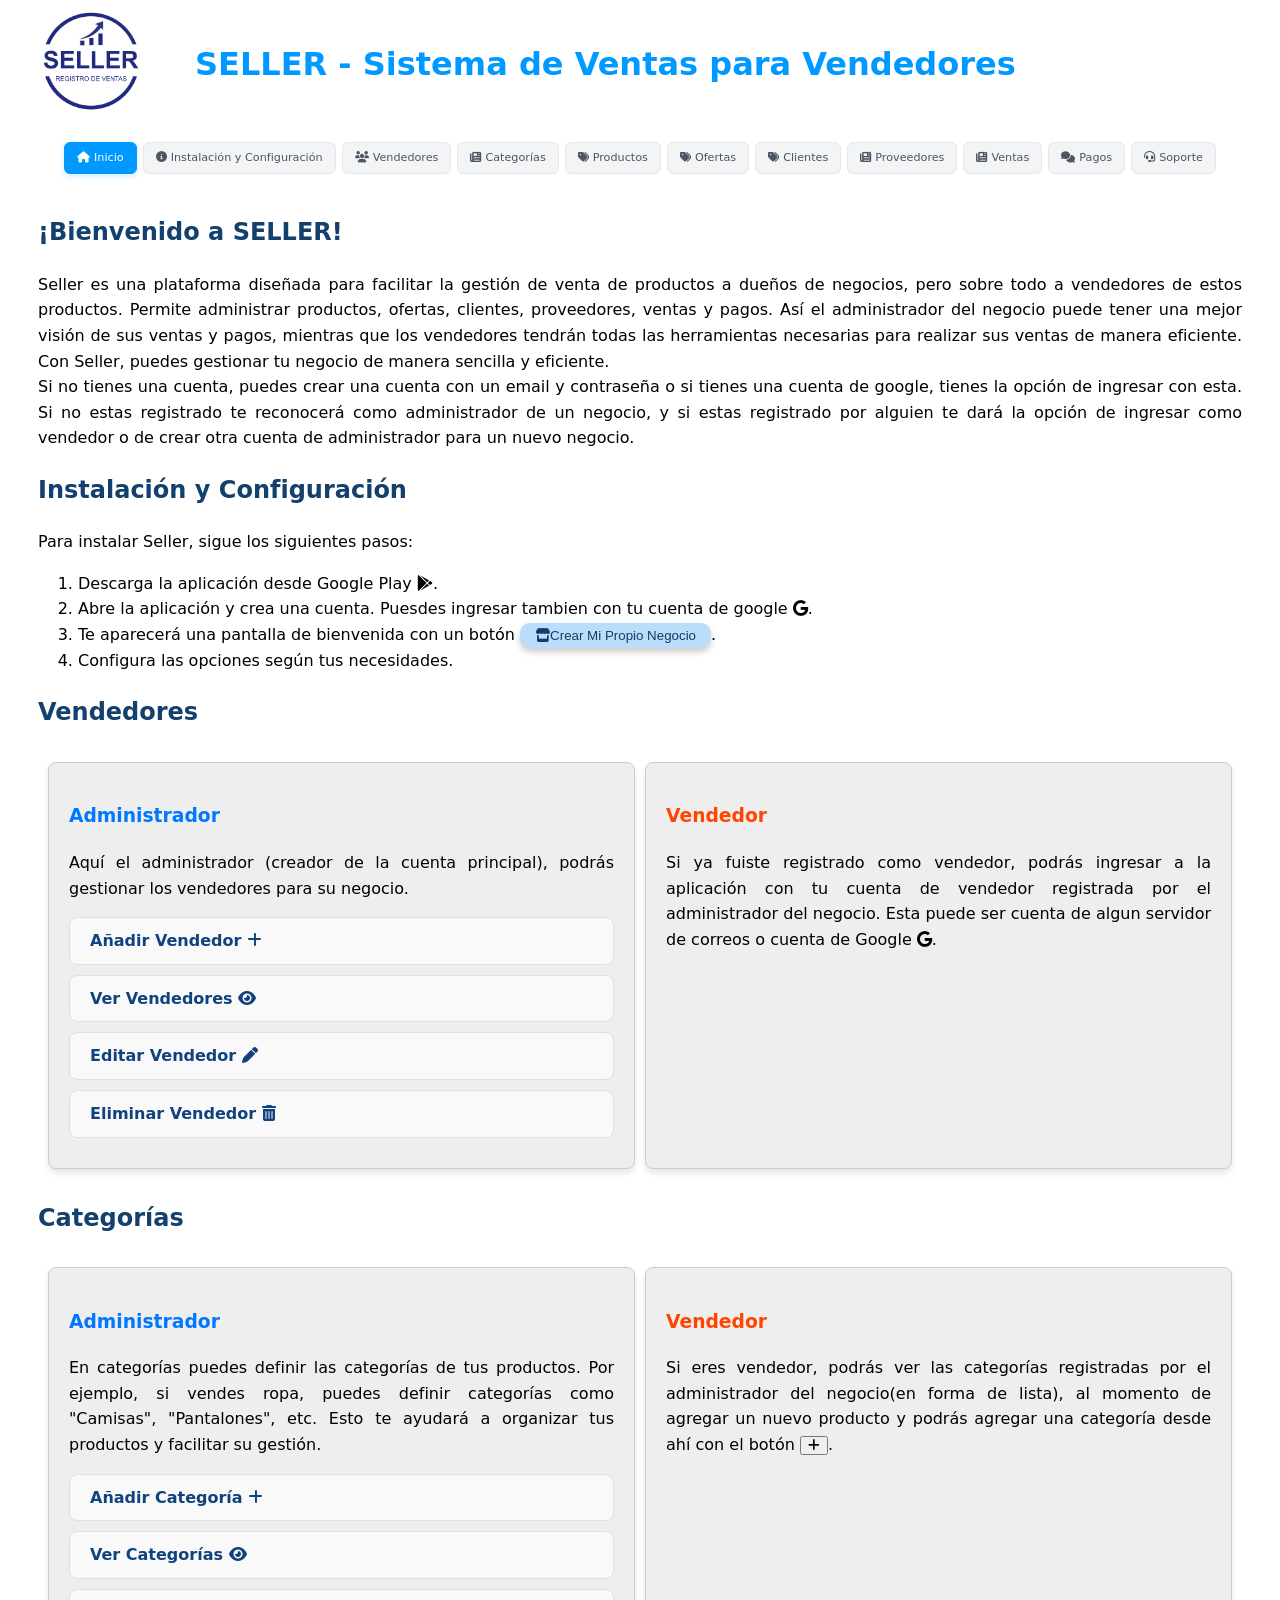
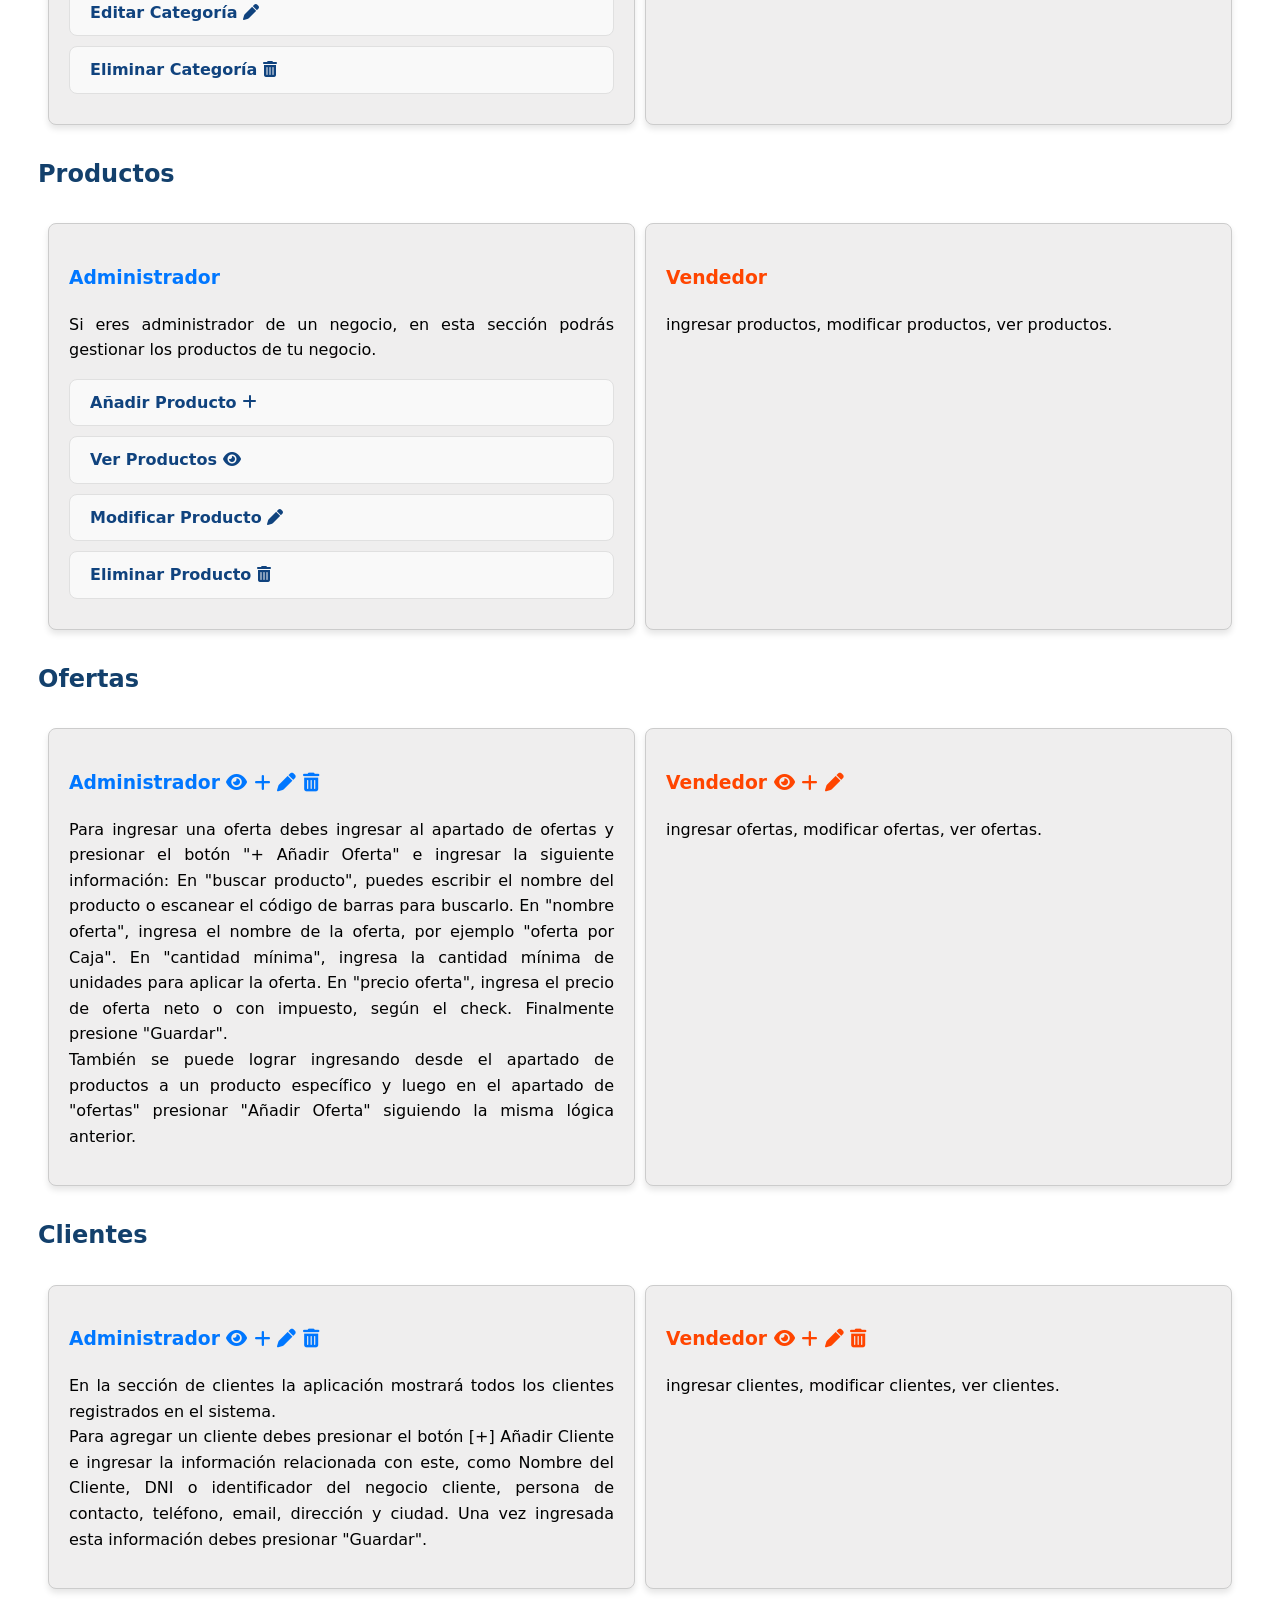
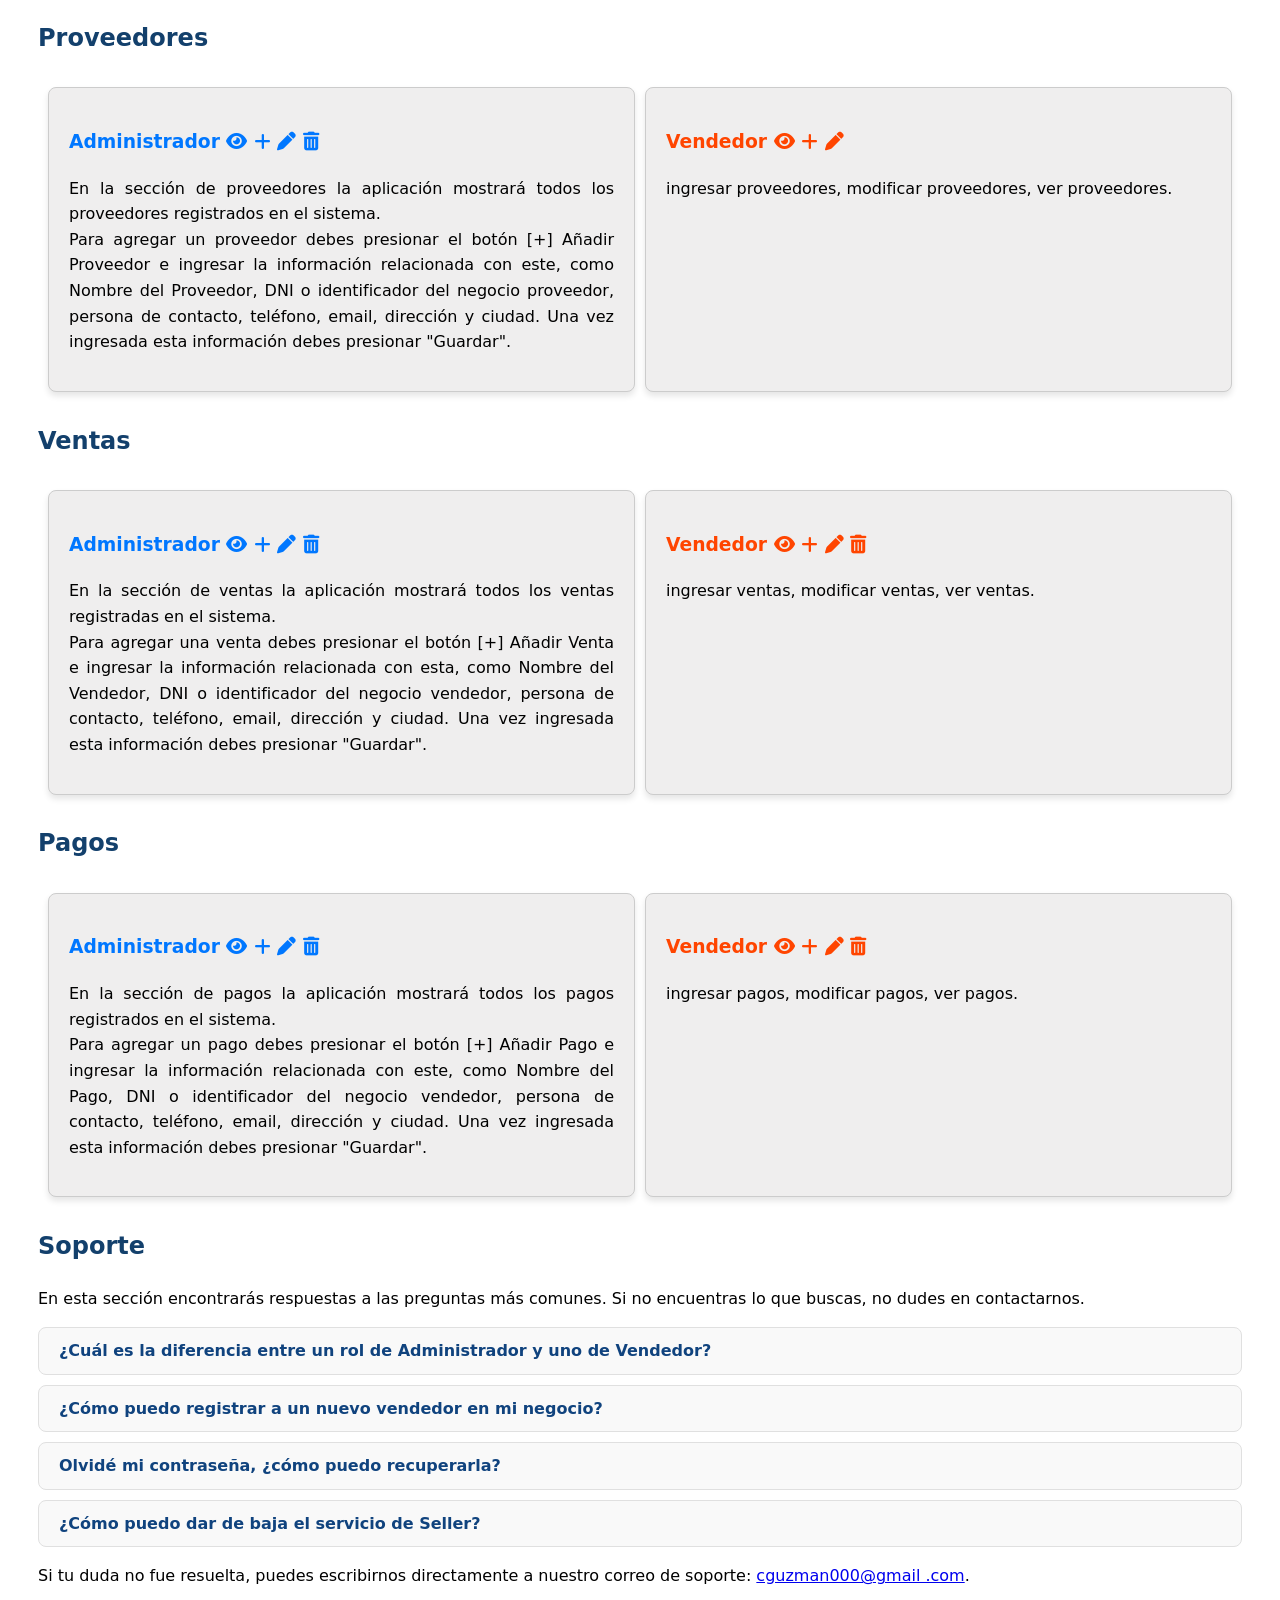
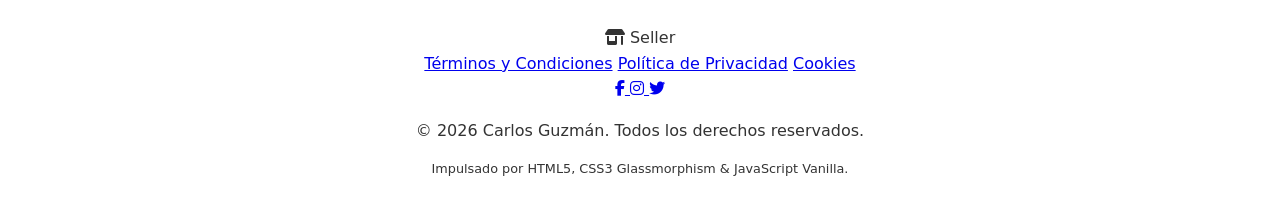
==== seller/index.html @ 3b1b2f52 "e creo un apartado web del proyecto seller" ====
<!DOCTYPE html>
<html lang="es en">

<head>
    <meta charset="UTF-8">
    <meta name="viewport" content="width=device-width, initial-scale=1.0">
    <title>Seller - Digitaliza tus Ventas y Simplifica tu Negocio</title>

</head>

<link rel="stylesheet" href="seller.css">
<link rel="stylesheet" href="https://cdnjs.cloudflare.com/ajax/libs/font-awesome/6.5.1/css/all.min.css">

<body>
    <header>
        <table>
            <tr>
                <td width="150"><img src="assets/icon.png" alt="Seller Logo" width="100" height="100"></td>
                <td>
                    <h1>SELLER - Sistema de Ventas para Vendedores</h1>
                </td>
            </tr>
        </table>
    </header>


    <nav>
        <ul class="nav-links">
            <li><a href="#Bienvenido" class="nav-link active"><i class="fa-solid fa-house"></i> Inicio</a></li>
            <li><a href="#InstalacionConfiguracion" class="nav-link"><i class="fa-solid fa-circle-info"></i>
                    Instalación y Configuración</a></li>
            <li><a href="#Vendedores" class="nav-link"><i class="fa-solid fa-users"></i> Vendedores</a></li>
            <li><a href="#Categorías" class="nav-link"><i class="fa-solid fa-newspaper"></i> Categorías</a></li>
            <li><a href="#Productos" class="nav-link"><i class="fa-solid fa-tags"></i> Productos</a></li>
            <li><a href="#Ofertas" class="nav-link"><i class="fa-solid fa-tags"></i> Ofertas</a></li>
            <li><a href="#Clientes" class="nav-link"><i class="fa-solid fa-tags"></i> Clientes</a></li>
            <li><a href="#Proveedores" class="nav-link"><i class="fa-solid fa-newspaper"></i> Proveedores</a>
            </li>
            <li><a href="#Ventas" class="nav-link"><i class="fa-solid fa-newspaper"></i> Ventas</a></li>
            <li><a href="#Pagos" class="nav-link"><i class="fa-solid fa-comments"></i> Pagos</a></li>
            <li><a href="#Soporte" class="nav-link"><i class="fa-solid fa-headset"></i> Soporte</a></li>
        </ul>
    </nav>

    <main>
        <section id="Bienvenido">
            <h2>¡Bienvenido a SELLER!</h2>
            <p>Seller es una plataforma diseñada para facilitar la gestión de venta de productos a dueños de negocios,
                pero sobre todo a vendedores de estos productos. Permite administrar
                productos, ofertas, clientes, proveedores, ventas y pagos. Así el administrador del negocio puede tener
                una mejor visión de sus ventas y pagos, mientras que los vendedores tendrán todas las herramientas
                necesarias para realizar sus ventas de manera eficiente. Con Seller, puedes gestionar tu negocio de
                manera sencilla y eficiente.
                <br>Si no tienes una cuenta, puedes crear una cuenta con un email y contraseña o si tienes una cuenta de
                google, tienes la opción de ingresar con esta. Si no estas registrado te reconocerá como administrador
                de un negocio, y si estas registrado por alguien te dará la opción de ingresar como vendedor o de crear
                otra cuenta de administrador para un nuevo negocio.
            </p>
        </section>

        <section id="InstalacionConfiguracion">
            <h2>Instalación y Configuración</h2>
            <p>Para instalar Seller, sigue los siguientes pasos:</p>
            <ol>
                <li>Descarga la aplicación desde Google Play <i class="fab fa-google-play"></i>.</li>
                <li>Abre la aplicación y crea una cuenta. Puesdes ingresar tambien con tu cuenta de google <i class="fab fa-google"></i>.</li>
                <li>Te aparecerá una pantalla de bienvenida con un botón <button class="btn-añadir"><i class="fa-solid fa-store"></i>Crear Mi Propio Negocio</button>.</li>
                <li>Configura las opciones según tus necesidades.</li>
            </ol>
        </section>

        <section id="Vendedores">
            <h2>Vendedores</h2>
            <div class="container">
                <div class="container-admin">
                    <h3 class="admin-title">Administrador</h3>
                    <p>Aquí el administrador (creador de la cuenta principal), podrás gestionar los vendedores para su
                        negocio.
                        <details class="faq-item">
                            <summary>Añadir Vendedor                        
                                <span><i class="fa-solid fa-plus"></i></span>
                            </summary>
                            <p>Para registrar un nuevo vendedor tienes que acceder al drawer lateral izquierdo en la sección de "Vendedores". Presiona el botón "+ Añadir Vendedor" y te aparecerá un formulario para ingresar los datos del nuevo vendedor, con Nombre(*), Email(*) y Teléfono. Presiona <span class="btn-guardar">Guardar</span> para guardar los cambios, de lo contrario, <span class="btn-cancelar">Cancelar</span> para cancelar la operación.</p>
                        </details>
                        <details class="faq-item">
                            <summary>Ver Vendedores                        
                                <span><i class="fa-solid fa-eye"></i></span>
                            </summary>
                            <p>Para ver la lista de vendedores, ingresa al drawer lateral, a la sección "Vendedores".</p>
                        </details>
                        <details class="faq-item">
                            <summary>Editar Vendedor                        
                                <span><i class="fa-solid fa-pen"></i></span>
                            </summary>
                            <p>Para editar un vendedor, ingresa al drawer lateral, a la sección "Vendedores" y haz clic en él. 
                                Aparecerá un formulario para actualizar sus datos, una vez cambiados, presiona <span class="btn-guardar">Guardar</span> para guardar los cambios o <span class="btn-cancelar">Cancelar</span> para cancelar la operación.</p>
                        </details>
                        <details class="faq-item">
                            <summary>Eliminar Vendedor                        
                                <span><i class="fa-solid fa-trash-can"></i></span>
                            </summary>
                            <p>Para eliminar un vendedor es mucho mas sencillo, Ingresa al drawer lateral, a la sección "Vendedores", y desliza hacia la izquierda el vendedor que deseas eliminar. Aparecerá una opción <button style="color: red; border:0px">Eliminar</button> para confirmar la acción y <button style="color:#235083; border:0px">Cancelar</button> para descartar la operación. 
                            <br><small>Si el vendedor tiene clientes asociados, estos pasarán a ser gestionados por el administrador.</small> </p>
                        </details>
                </div>
                <div class="container-vendedor">
                    <h3 class="vendedor-title">Vendedor</h3>
                    <p>Si ya fuiste registrado como vendedor, podrás ingresar a la aplicación con tu cuenta de vendedor registrada por el administrador del negocio. Esta puede ser cuenta de algun servidor de correos o cuenta de Google <span class="fab fa-google"></span>.</p>
                </div>
            </div>
        </section>

        <section id="Categorías">
            <h2>Categorías</h2>
            <div class="container">

                <div class="container-admin">
                    <h3 class="admin-title">Administrador</h3>

                    <p>En categorías puedes definir las categorías de tus productos. Por ejemplo, si vendes ropa, puedes
                        definir categorías como "Camisas", "Pantalones", etc. Esto te ayudará a organizar tus productos
                        y
                        facilitar su gestión.</p>
                    <details class="faq-item">
                        <summary>Añadir Categoría                        
                            <span><i class="fa-solid fa-plus"></i></span>
                        </summary>
                        <p>Para registrar una nueva categoría tienes que acceder al drawer lateral izquierdo en la sección de "Categorías". Presiona el botón <button class="btn-añadir">+ Añadir Categoría</button> y te aparecerá un formulario para ingresar los datos de la nueva categoría. Presiona <span class="btn-guardar">Guardar</span> para guardar los cambios, de lo contrario, <span class="btn-cancelar">Cancelar</span> para cancelar la operación.</p>
                        <small>También podrás crear una categoría desde la sección "Productos" al ingresar un nuevo producto en el apartado Categoría, botón <button class="fa-solid fa-plus"></button></small> </p>
                    </details>
                    <details class="faq-item">
                        <summary>Ver Categorías                        
                            <span><i class="fa-solid fa-eye"></i></span>
                        </summary>
                        <p>Para ver la lista de categorías, ingresa al drawer lateral, a la sección "Categorías".</p>
                    </details>
                    <details class="faq-item">
                        <summary>Editar Categoría                        
                            <span><i class="fa-solid fa-pen"></i></span>
                        </summary>
                        <p>Para editar una categoría, ingresa al drawer lateral, a la sección "Categorías" y haz clic en ella. Aparecerá un formulario para actualizar sus datos. Una vez cambiados, presiona <button class="btn-guardar">Guardar</button> para guardar los cambios o <button class="btn-cancelar">Cancelar</button> para cancelar la operación.</p>
                    </details>
                    <details class="faq-item">
                        <summary>Eliminar Categoría                        
                            <span><i class="fa-solid fa-trash-can"></i></span>
                        </summary>
                        <p>Para eliminar una categoría, ingresa al drawer lateral, a la sección "Categorías", y desliza hacia la izquierda la categoría que deseas eliminar. Aparecerá una opción <button style="color: red; border:0px">Eliminar</button> para confirmar la acción y <button style="color:#235083; border:0px">Cancelar</button> para descartar la operación. </p>
                        <small>Si la categoría tiene productos asociados, te aparecerá un error: Esta categoría esta asisganda a uno o más productos y no puede ser eliminada.</small> </p>
                    </details>
                </div>
                <div class="container-vendedor">
                    <h3 class="vendedor-title">Vendedor</h3>
                    <p>Si eres vendedor, podrás ver las categorías registradas por el administrador del negocio(en forma de lista), al momento de agregar un nuevo producto y podrás agregar una categoría desde ahí con el botón <button class="fa-solid fa-plus"></button>.</p>
            </div>
        </section>

        <section id="Productos">
            <h2>Productos</h2>
            <div class="container">
                <div class="container-admin">
                    <h3 class="admin-title">Administrador</h3>
                    <p>Si eres administrador de un negocio, en esta sección podrás gestionar los productos de tu
                        negocio.
                    </p>
                    <details class="faq-item">
                        <summary>Añadir Producto                        
                            <span><i class="fa-solid fa-plus"></i></span>
                        </summary>
                        <p>Para registrar un nuevo producto tienes que acceder al drawer lateral izquierdo en la sección de "Productos". Presiona el botón <button class="btn-añadir">+ Añadir Producto</button> y te aparecerá un formulario para ingresar los datos del nuevo producto. Presiona <span class="btn-guardar">Guardar</span> para guardar los cambios, de lo contrario, <span class="btn-cancelar">Cancelar</span> para cancelar la operación.</p>
                    </details>
                    <details class="faq-item">
                        <summary>Ver Productos                        
                            <span><i class="fa-solid fa-eye"></i></span>
                        </summary>
                        <p>Para ver la lista de productos, ingresa al drawer lateral, a la sección "Productos".</p>
                    </details>
                    <details class="faq-item">
                        <summary>Modificar Producto                        
                            <span><i class="fa-solid fa-pen"></i></span>
                        </summary>
                        <p>Para modificar un producto, ingresa al drawer lateral, a la sección "Productos", y haz clic en el producto que deseas actualizar. Aparecerá un formulario para modificar sus datos. Una vez cambiados, presiona <button class="btn-guardar">Guardar</button> para guardar los cambios o <button class="btn-cancelar">Cancelar</button> para cancelar la operación.</p>
                    </details>
                    <details class="faq-item">
                        <summary>Eliminar Producto                        
                            <span><i class="fa-solid fa-trash-can"></i></span>
                        </summary>
                        <p>Para eliminar un producto, ingresa al drawer lateral, a la sección "Productos", y desliza hacia la izquierda el producto que deseas eliminar. Aparecerá una opción <button style="color: red; border:0px">Eliminar</button> para confirmar la acción y <button style="color:#235083; border:0px">Cancelar</button> para descartar la operación.</p>
                    </details>
                </div>
                <div class="container-vendedor">
                    <h3 class="vendedor-title">Vendedor</h3>
                    <p>ingresar productos, modificar productos, ver productos.

                    </p>
                </div>
            </div>
        </section>

        <section id="Ofertas">
            <h2>Ofertas</h2>
            <div class="container">
                <div class="container-admin">
                    <h3 class="admin-title">Administrador
                        <span><i class="fa-solid fa-eye"></i></span>
                        <span><i class="fa-solid fa-plus"></i></span>
                        <span><i class="fa-solid fa-pen"></i></span>
                        <span><i class="fa-solid fa-trash-can"></i></span>
                    </h3>
                    <p>Para ingresar una oferta debes ingresar al apartado de ofertas y presionar el botón "+ Añadir
                        Oferta"
                        e ingresar la siguiente información:
                        En "buscar producto", puedes escribir el nombre del producto o escanear el código de barras para
                        buscarlo.
                        En "nombre oferta", ingresa el nombre de la oferta, por ejemplo "oferta por Caja".
                        En "cantidad mínima", ingresa la cantidad mínima de unidades para aplicar la oferta.
                        En "precio oferta", ingresa el precio de oferta neto o con impuesto, según el check.
                        Finalmente presione "Guardar".
                        <br>También se puede lograr ingresando desde el apartado de productos a un producto específico y
                        luego
                        en el apartado de "ofertas" presionar "Añadir Oferta" siguiendo la misma lógica anterior.
                    </p>
                </div>
                <div class="container-vendedor">
                    <h3 class="vendedor-title">Vendedor
                        <span><i class="fa-solid fa-eye"></i></span>
                        <span><i class="fa-solid fa-plus"></i></span>
                        <span><i class="fa-solid fa-pen"></i></span>
                    </h3>
                    <p>ingresar ofertas, modificar ofertas, ver ofertas.</p>
                </div>
            </div>
        </section>

        <section id="Clientes">
            <h2>Clientes</h2>
            <div class="container">
                <div class="container-admin">
                    <h3 class="admin-title">Administrador
                        <span><i class="fa-solid fa-eye"></i></span>
                        <span><i class="fa-solid fa-plus"></i></span>
                        <span><i class="fa-solid fa-pen"></i></span>
                        <span><i class="fa-solid fa-trash-can"></i></span>
                    </h3>
                    <p>En la sección de clientes la aplicación mostrará todos los clientes registrados en el sistema.
                        <br>Para agregar un cliente debes presionar el botón [+] Añadir Cliente e ingresar la
                        información
                        relacionada con este, como Nombre del Cliente, DNI o identificador del negocio cliente, persona
                        de
                        contacto, teléfono, email, dirección y ciudad. Una vez ingresada esta información debes
                        presionar
                        "Guardar".
                    </p>
                </div>
                <div class="container-vendedor">
                    <h3 class="vendedor-title">Vendedor
                        <span><i class="fa-solid fa-eye"></i></span>
                        <span><i class="fa-solid fa-plus"></i></span>
                        <span><i class="fa-solid fa-pen"></i></span>
                        <span><i class="fa-solid fa-trash-can"></i></span>
                    </h3>
                    <p>ingresar clientes, modificar clientes, ver clientes.</p>
                </div>
            </div>
        </section>

        <section id="Proveedores">
            <h2>Proveedores</h2>
            <div class="container">
                <div class="container-admin">
                    <h3 class="admin-title">Administrador
                        <span><i class="fa-solid fa-eye"></i></span>
                        <span><i class="fa-solid fa-plus"></i></span>
                        <span><i class="fa-solid fa-pen"></i></span>
                        <span><i class="fa-solid fa-trash-can"></i></span>
                    </h3>
                    <p>En la sección de proveedores la aplicación mostrará todos los proveedores registrados en el
                        sistema.
                        <br>Para agregar un proveedor debes presionar el botón [+] Añadir Proveedor e ingresar la
                        información
                        relacionada con este, como Nombre del Proveedor, DNI o identificador del negocio proveedor,
                        persona de
                        contacto, teléfono, email, dirección y ciudad. Una vez ingresada esta información debes
                        presionar
                        "Guardar".
                    </p>
                </div>
                <div class="container-vendedor">
                    <h3 class="vendedor-title">Vendedor
                        <span><i class="fa-solid fa-eye"></i></span>
                        <span><i class="fa-solid fa-plus"></i></span>
                        <span><i class="fa-solid fa-pen"></i></span>
                    </h3>
                    <p>ingresar proveedores, modificar proveedores, ver proveedores.</p>
                </div>
            </div>
        </section>

        <section id="Ventas">
            <h2>Ventas</h2>
            <div class="container">
                <div class="container-admin">
                    <h3 class="admin-title">Administrador
                        <span><i class="fa-solid fa-eye"></i></span>
                        <span><i class="fa-solid fa-plus"></i></span>
                        <span><i class="fa-solid fa-pen"></i></span>
                        <span><i class="fa-solid fa-trash-can"></i></span>
                    </h3>
                    <p>En la sección de ventas la aplicación mostrará todos los ventas registradas en el sistema.
                        <br>Para agregar una venta debes presionar el botón [+] Añadir Venta e ingresar la información
                        relacionada con esta, como Nombre del Vendedor, DNI o identificador del negocio vendedor,
                        persona de
                        contacto, teléfono, email, dirección y ciudad. Una vez ingresada esta información debes
                        presionar
                        "Guardar".
                    </p>
                </div>
                <div class="container-vendedor">
                    <h3 class="vendedor-title">Vendedor
                        <span><i class="fa-solid fa-eye"></i></span>
                        <span><i class="fa-solid fa-plus"></i></span>
                        <span><i class="fa-solid fa-pen"></i></span>
                        <span><i class="fa-solid fa-trash-can"></i></span>
                    </h3>
                    <p>ingresar ventas, modificar ventas, ver ventas.</p>
                </div>
            </div>
        </section>

        <section id="Pagos">
            <h2>Pagos</h2>
            <div class="container">
                <div class="container-admin">
                    <h3 class="admin-title">Administrador
                        <span><i class="fa-solid fa-eye"></i></span>
                        <span><i class="fa-solid fa-plus"></i></span>
                        <span><i class="fa-solid fa-pen"></i></span>
                        <span><i class="fa-solid fa-trash-can"></i></span>
                    </h3>
                    <p>En la sección de pagos la aplicación mostrará todos los pagos registrados en el sistema.
                        <br>Para agregar un pago debes presionar el botón [+] Añadir Pago e ingresar la información
                        relacionada con este, como Nombre del Pago, DNI o identificador del negocio vendedor,
                        persona de
                        contacto, teléfono, email, dirección y ciudad. Una vez ingresada esta información debes
                        presionar
                        "Guardar".
                    </p>
                </div>
                <div class="container-vendedor">
                    <h3 class="vendedor-title">Vendedor
                        <span><i class="fa-solid fa-eye"></i></span>
                        <span><i class="fa-solid fa-plus"></i></span>
                        <span><i class="fa-solid fa-pen"></i></span>
                        <span><i class="fa-solid fa-trash-can"></i></span>
                    </h3>
                    <p>ingresar pagos, modificar pagos, ver pagos.</p>
                </div>
            </div>
        </section>

        <section id="Soporte">
            <h2>Soporte</h2>
            <p>En esta sección encontrarás respuestas a las preguntas más comunes. Si no encuentras lo que buscas, no
                dudes en contactarnos.</p>

            <div class="faq-container">
                <details class="faq-item">
                    <summary>¿Cuál es la diferencia entre un rol de Administrador y uno de Vendedor?</summary>
                    <p>El <strong>Administrador</strong> tiene control total sobre el negocio: puede configurar la
                        información del negocio, gestionar vendedores, productos, categorías y ver todos los reportes.Además puede ver las ventas y pagos totales o por vendedor, y tiene la capacidad de añadir, editar o eliminar cualquier registro en el sistema.
                        El <strong>Vendedor</strong>, en cambio, tiene permisos más limitados, enfocados en registrar
                        ventas, gestionar clientes y consultar la información que el administrador le permite ver.</p>
                </details>

                <details class="faq-item">
                    <summary>¿Cómo puedo registrar a un nuevo vendedor en mi negocio?</summary>
                    <p>Como Administrador, ve a la sección <strong>"Vendedores"</strong> y presiona el botón de añadir
                        [+]. Deberás ingresar el nombre y el email del vendedor. Una vez guardado, el vendedor podrá
                        ingresar a la app con su email y será asignado automáticamente a tu negocio.</p>
                </details>

                <details class="faq-item">
                    <summary>Olvidé mi contraseña, ¿cómo puedo recuperarla?</summary>
                    <p>En la pantalla de inicio de sesión, encontrarás una opción de "¿Olvidaste tu contraseña?". Al
                        hacer clic, se te pedirá tu correo electrónico y recibirás instrucciones para restablecerla.</p>
                </details>
                <details class="faq-item">
                    <summary>¿Cómo puedo dar de baja el servicio de Seller?</summary>
                    <p>Para dar de baja el servicio de Seller, puedes contactarnos a través de nuestro correo de soporte: <a href="mailto:cguzman000@gmail.com">cguzman000@gmail .com</a>.</p>
                </details>
            </div>
            <p>Si tu duda no fue resuelta, puedes escribirnos directamente a nuestro correo de soporte: <a
                    href="mailto:cguzman000@gmail.com">cguzman000@gmail .com</a>.</p>
        </section>

    </main>

    <footer>
        <div>
            <div class="footer-logo">
                <i class="fa-solid fa-shop"></i>
                <span>Seller</span>
            </div>
            <div class="footer-links">
                <a href="#" class="footer-link">Términos y Condiciones</a>
                <a href="#" class="footer-link">Política de Privacidad</a>
                <a href="#" class="footer-link">Cookies</a>
            </div>
            <div class="footer-social">
                <a href="#" class="social-icon" aria-label="Facebook">
                    <i class="fab fa-facebook-f"></i>
                </a>
                <a href="#" class="social-icon" aria-label="Instagram">
                    <i class="fab fa-instagram"></i>
                </a>
                <a href="#" class="social-icon" aria-label="Twitter">
                    <i class="fab fa-twitter"></i>
                </a>
            </div>
        </div>
        <div class="footer-bottom">
            <p>© 2026 Carlos Guzmán. Todos los derechos reservados.</p>
            <p style="margin-top: 0.5rem; font-size: 0.8rem; color: var(--text-dim);">
                Impulsado por HTML5, CSS3 Glassmorphism & JavaScript Vanilla.
            </p>
        </div>
    </footer>

    <script>
        document.addEventListener('DOMContentLoaded', () => {
            const links = document.querySelectorAll('.nav-link');
            links.forEach(link => {
                link.addEventListener('click', function () {
                    links.forEach(l => l.classList.remove('active'));
                    this.classList.add('active');
                });
            });
        });
    </script>
</body>

</html>
---- seller/seller.css ----
html {
    scroll-behavior: smooth;
    scroll-padding-top: 80px;
    /* Compensación para que la barra sticky no tape los títulos */
    font-family: system-ui, -apple-system, BlinkMacSystemFont, 'Segoe UI', Roboto, Oxygen, Ubuntu, Cantarell, 'Open Sans', 'Helvetica Neue', sans-serif;
    background-color: var(--text-main);
    color: var(--text-main);
    overflow-x: hidden;
    margin: 0px 30px 0px 30px;
}

body {
    line-height: 1.6;
    min-height: 100vh;
    position: relative;
    background-image:
        radial-gradient(circle at 15% 15%, hsla(var(--hue), 100%, 50%, 0.08) 0%, transparent 40%),
        radial-gradient(circle at 85% 65%, rgba(75, 50, 98, 0.08) 0%, transparent 40%);
    background-attachment: fixed;
}

main {
    text-align: justify;
}

header {
    background-color: #ffffff;
}

footer {
    padding: 20px;
    text-align: center;
    background-color: #ffffff;
    color: #333;
}

h1 {
    color: #09f;

}

h2 {
    color: rgb(19, 64, 108);
}

h3 {
    color: orangered;
}

.btn-guardar {
    background-color: #fff; 
    color: #153b67; 
    padding: 4px 15px; 
    border-radius: 20px;
    box-shadow: 0 4px 6px rgba(0, 0, 0, 0.1);
    border: 0px solid #153b67;
}

.btn-cancelar{
    background-color: #fff; 
    color: #153b67; 
    padding: 4px 15px; 
    border-radius: 20px;
    border: 0px solid #153b67;
}

.btn-añadir{
    background-color: #b9ddfb; 
    color: #153b67;
    padding: 5px 15px; 
    border-radius: 10px; 
    box-shadow: 0 4px 6px rgba(0, 0, 0, 0.2);
    border: 0px solid white;

}

.container {
    display: flex;
    flex-direction: row;
    justify-content: flex-start;
    /* Alinea las tarjetas a la izquierda */
    align-items: stretch;
    padding: 10px;
    gap: 10px;
    /* Espacio uniforme entre tarjetas */
}

/* Regla compartida para ambas tarjetas */
.container-admin,
.container-vendedor {
    background-color: rgb(239, 238, 238);
    /* Ocupa exactamente la mitad del ancho del contenedor, descontando el gap */
    width: calc(50% - 5px);
    border-radius: 10px;
    padding: 20px;
    box-sizing: border-box;
    /* Esencial para que el padding no agrande la tarjeta */
    border: 1px solid #ccc;
    border-radius: 8px;
    box-shadow: 0 4px 6px rgba(0, 0, 0, 0.1);
    transition: transform 0.3s ease, box-shadow 0.3s ease;
    cursor: pointer;
}

.container-admin:hover,
.container-vendedor:hover {
    border-color: #0077ff;
    box-shadow: 0 8px 10px rgba(7, 43, 226, 0.2);


}

/* --- ADAPTACIÓN RESPONSIVE (Al achicar o minimizar la ventana) --- */
@media (max-width: 768px) {
    .container {
        flex-direction: column;
        /* Cambia la orientación a vertical */
    }
dedor tienes que
    .container-admin,
    .container-vendedor {
        width: 100%;
        /* Las tarjetas pasan a ocupar todo el ancho disponible */
    }
}

.vendedor-title {
    color: orangered;
}

.admin-title {
    color: #0077ff;
}



nav {
    position: sticky;
    top: 0;
    z-index: 1000;
    background-color: #ffffff;
    padding: 10px 15px;
}

.nav-links {
    list-style-type: none;
    margin: 0;
    padding: 10px 0;
    display: flex;
    flex-wrap: wrap;
    gap: 5px 6px;
    justify-content: center;
}

.nav-link {
    display: inline-flex;
    align-items: center;
    gap: 4px;
    padding: 6px 12px;
    text-decoration: none;
    color: #4b5563;
    background-color: #f3f4f6;
    border: 1px solid #e5e7eb;
    border-radius: 6px;
    font-size: 0.7rem;
    font-weight: 500;
    white-space: nowrap;
    transition: all 0.25s cubic-bezier(0.4, 0, 0.2, 1);
}

.nav-link:hover {
    background-color: #e0f2fe;
    color: #0284c7;
    border-color: #bae6fd;
    transform: translateY(-1px);
    box-shadow: 0 2px 4px -1px rgba(0, 0, 0, 0.05);
}

.nav-link.active {
    background-color: #0099ff;
    color: #ffffff;
    border-color: #0099ff;
    box-shadow: 0 2px 6px rgba(0, 153, 255, 0.2);
}

@media (max-width: 768px) {
    .nav-links {
        justify-content: center;
    }

    .nav-link {
        padding: 3px 4px;
        font-size: 0.65rem;
    }
}

.faq-item {
    background-color: #f9f9f9;
    border: 1px solid #e0e0e0;
    border-radius: 8px;
    margin-bottom: 10px;
    padding: 10px 20px;
}

.faq-item summary {
    font-weight: 600;
    color: #10437e;
    cursor: pointer;
    outline: none;
    list-style: none; /* Oculta el marcador por defecto */
}

.faq-item summary::-webkit-details-marker {
    display: none; /* Oculta el marcador en Chrome/Safari */
}

.faq-item p {
    padding-top: 10px;
}
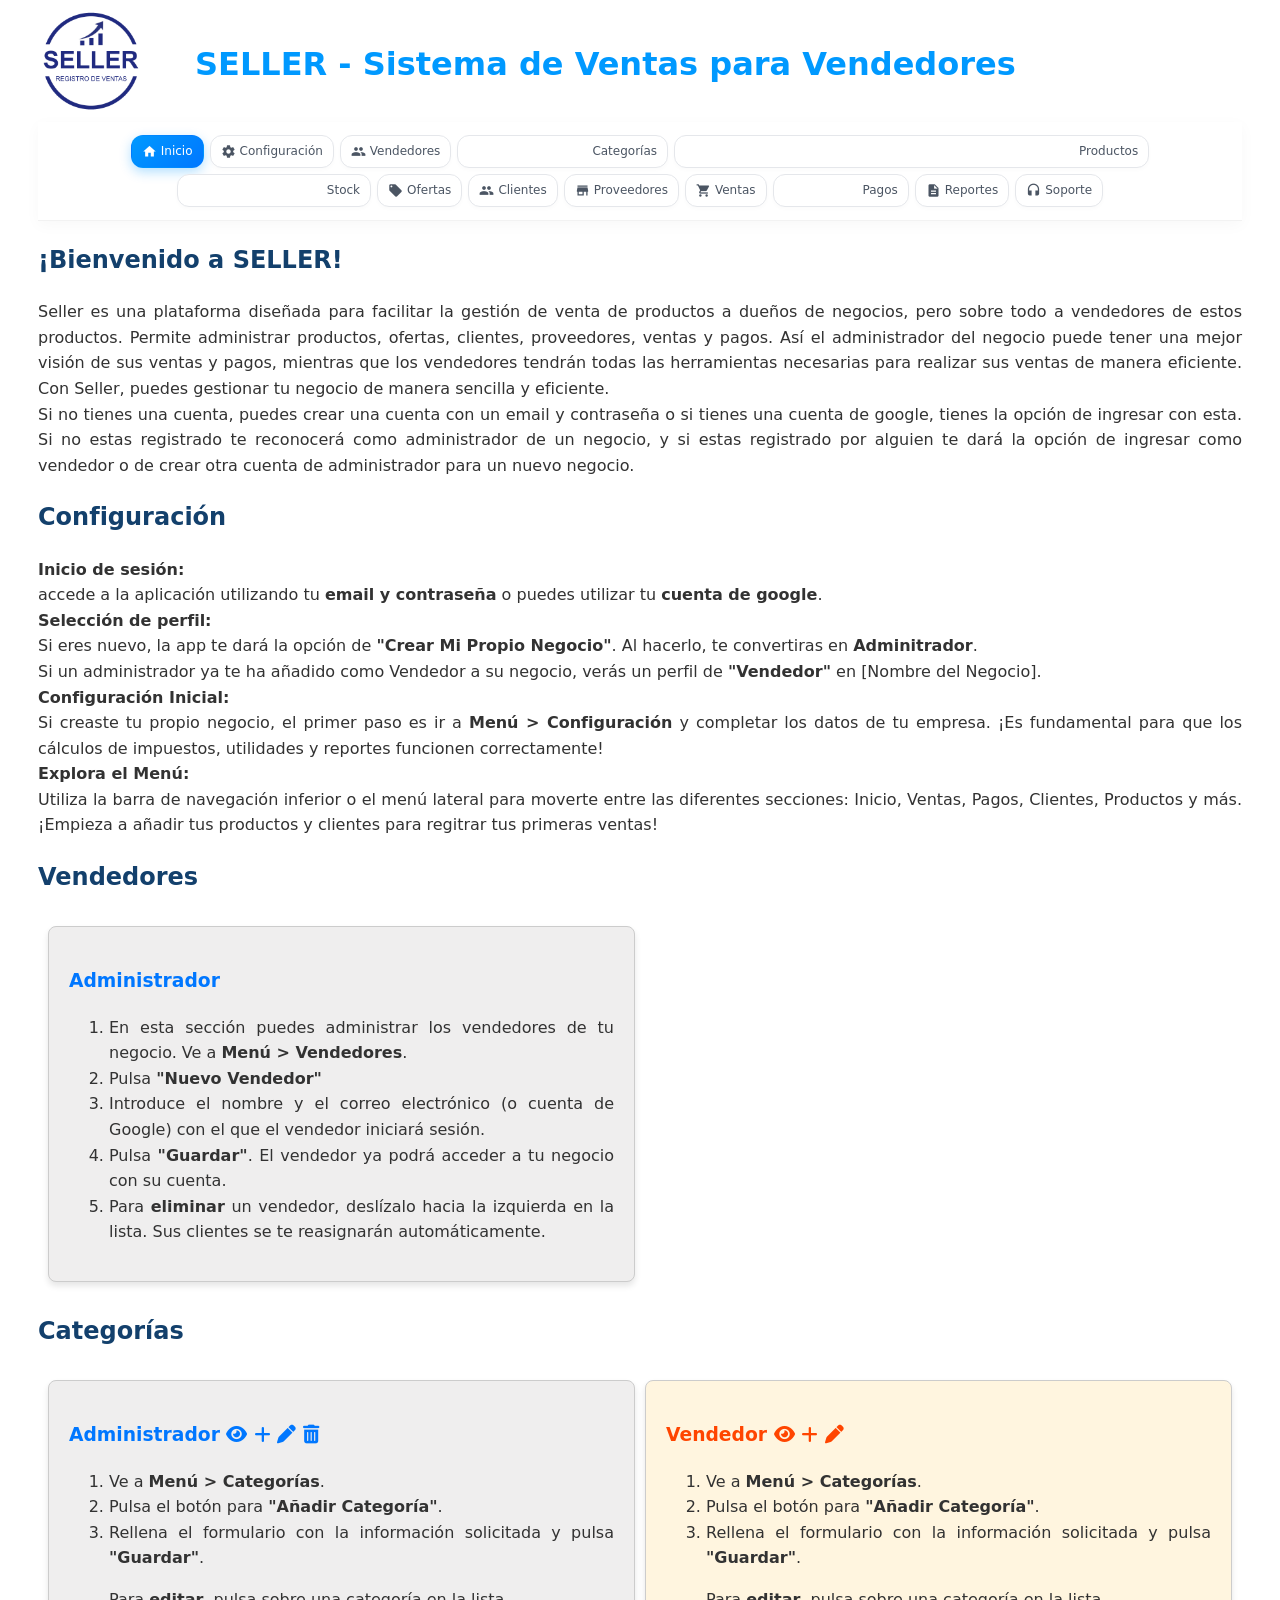
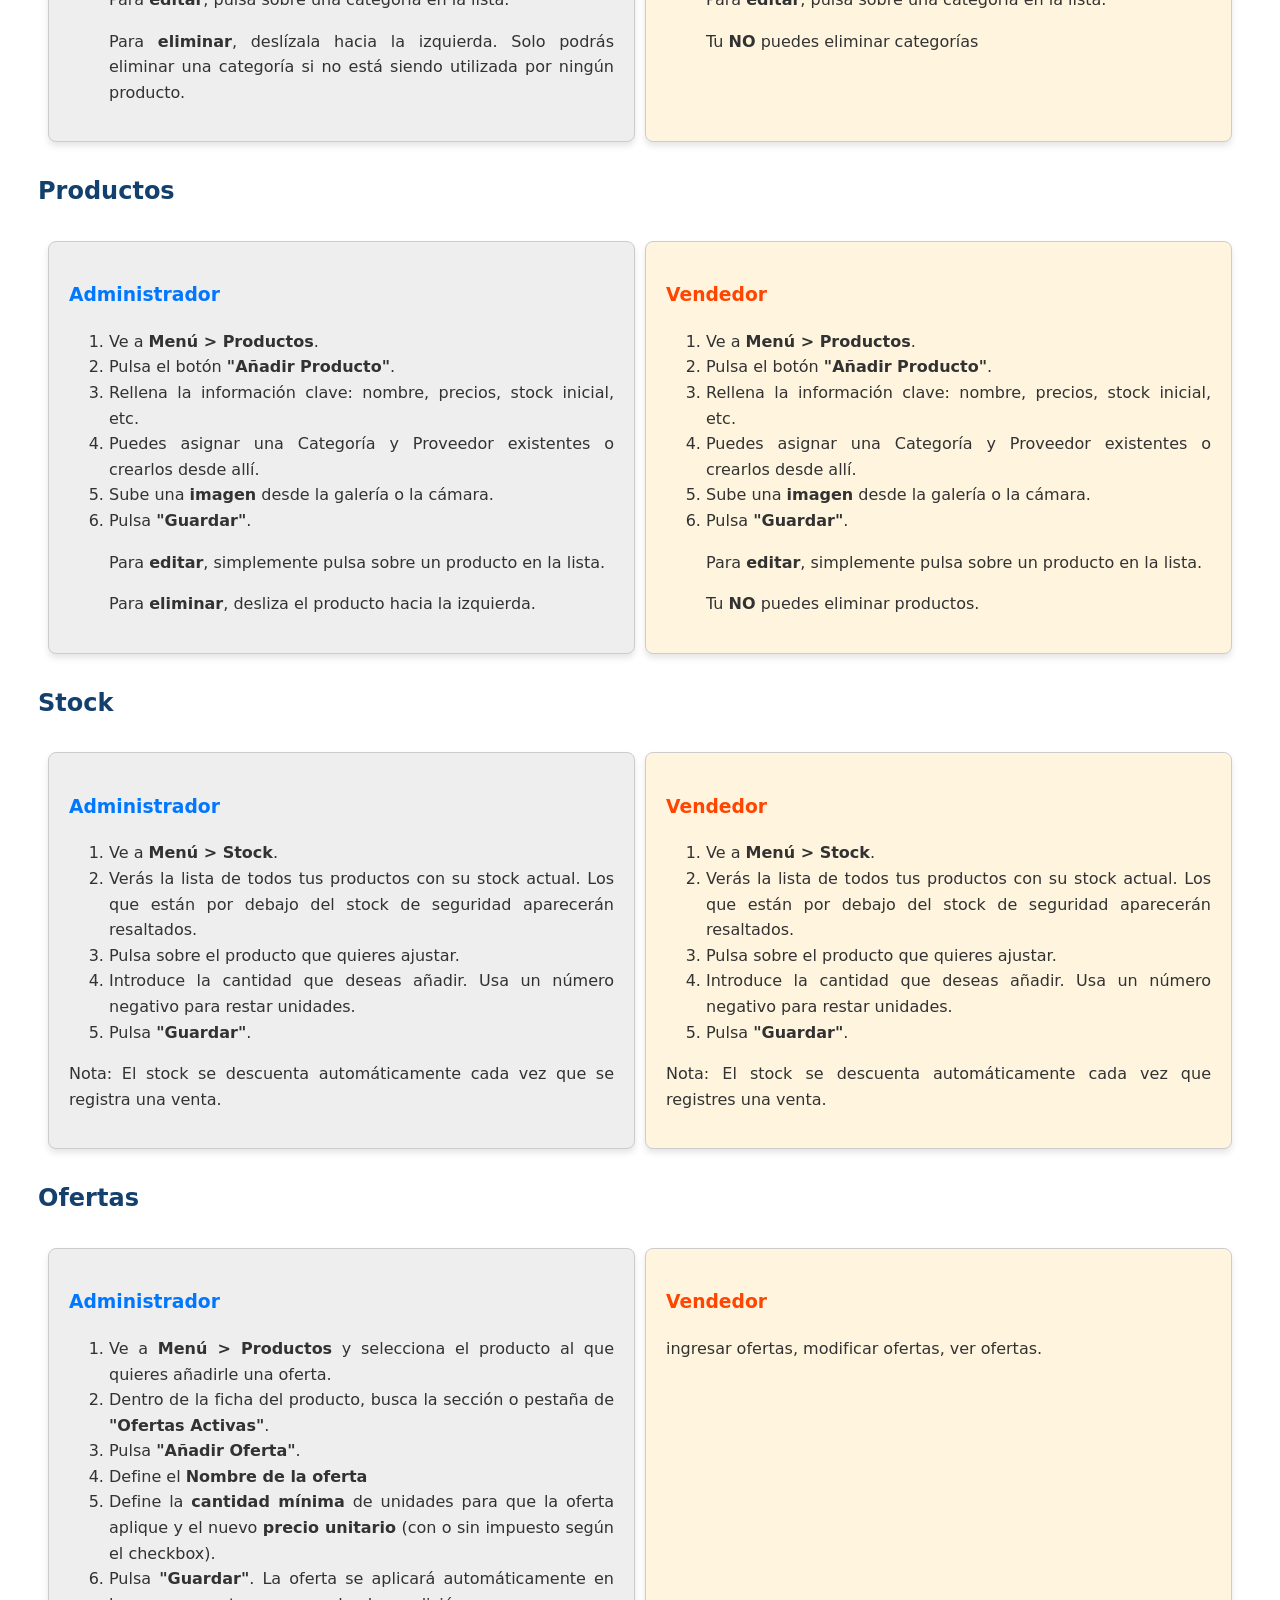
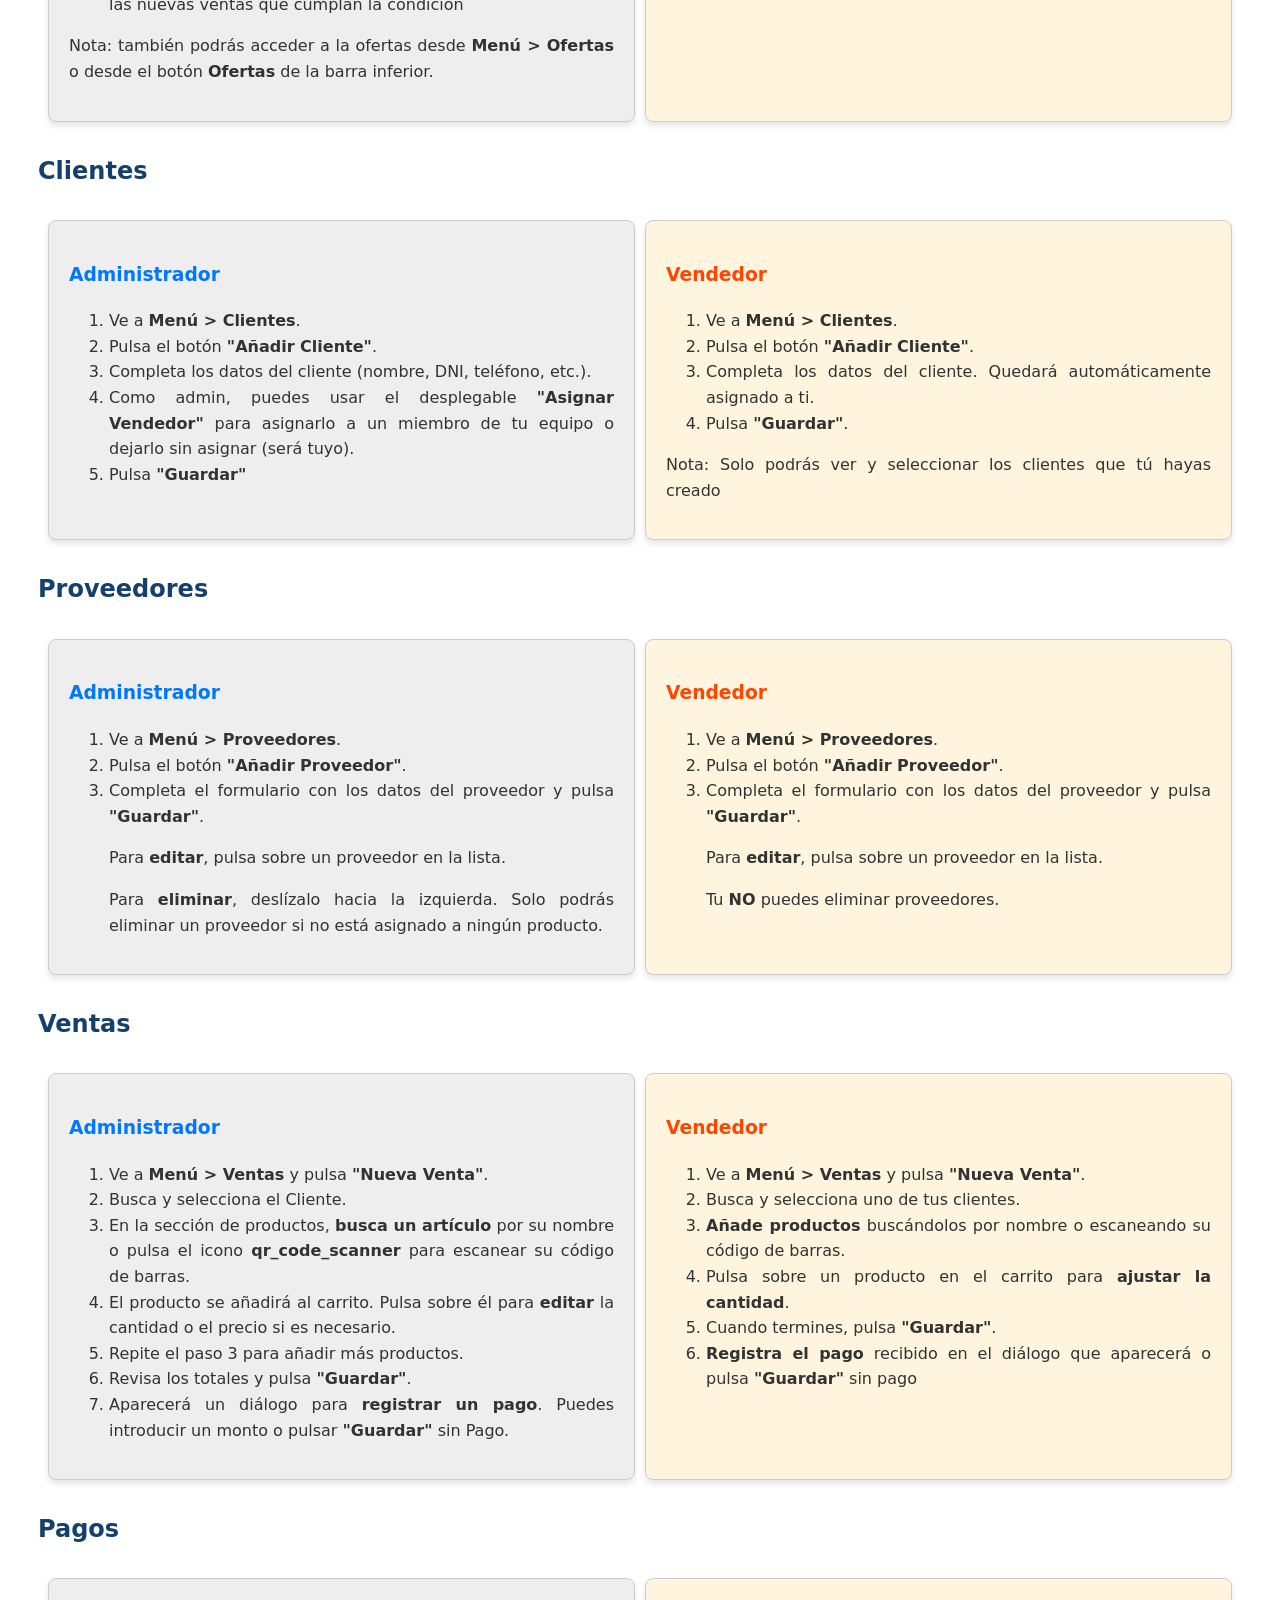
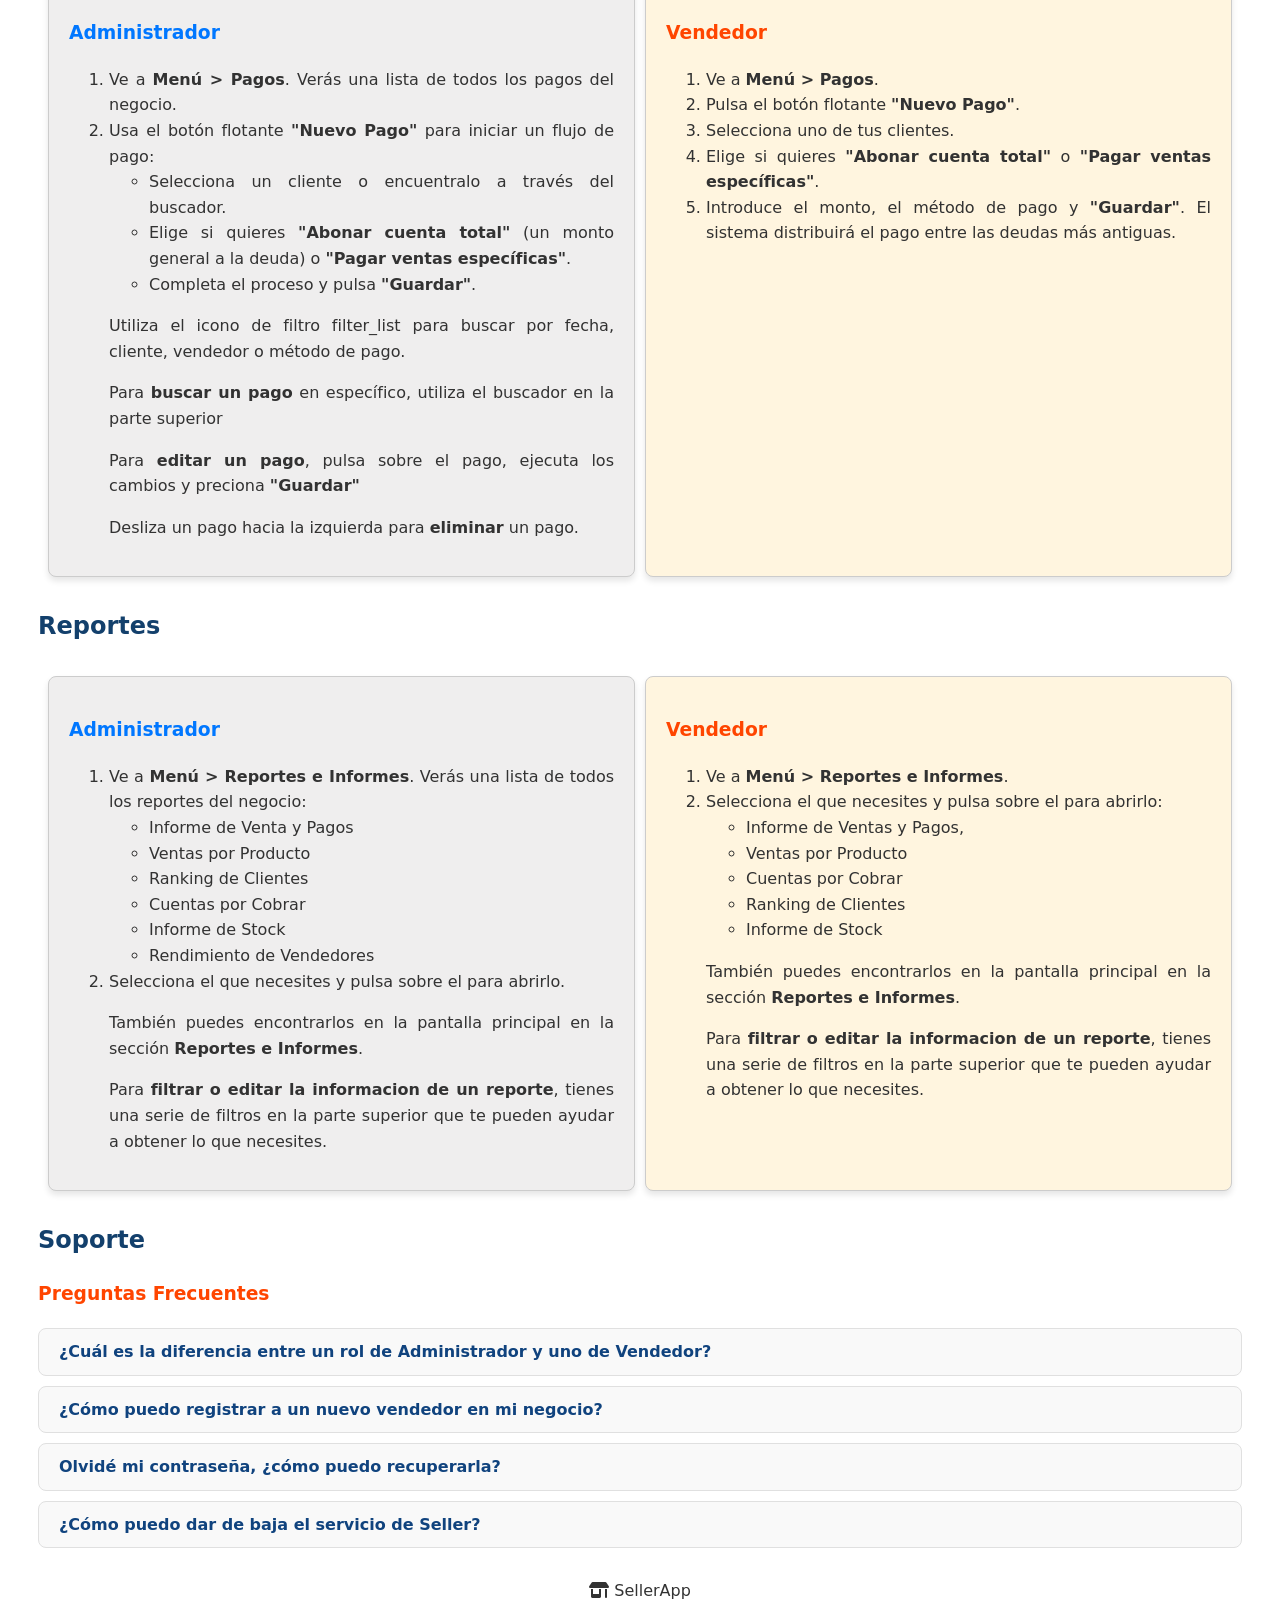
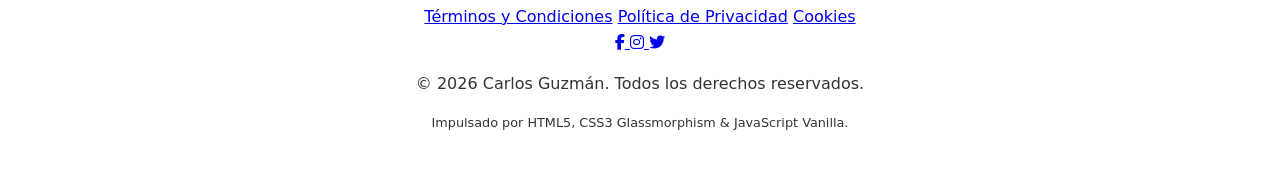
==== commit 82c206e9: "se completa tutorial de uso,se crea interface modal dar de baja" ====
--- a/seller/index.html
+++ b/seller/index.html
@@ -10,6 +10,7 @@
 
 <link rel="stylesheet" href="seller.css">
 <link rel="stylesheet" href="https://cdnjs.cloudflare.com/ajax/libs/font-awesome/6.5.1/css/all.min.css">
+<link href="https://fonts.googleapis.com/icon?family=Material+Icons" rel="stylesheet">
 
 <body>
     <header>
@@ -23,22 +24,26 @@
         </table>
     </header>
 
-
     <nav>
         <ul class="nav-links">
-            <li><a href="#Bienvenido" class="nav-link active"><i class="fa-solid fa-house"></i> Inicio</a></li>
-            <li><a href="#InstalacionConfiguracion" class="nav-link"><i class="fa-solid fa-circle-info"></i>
-                    Instalación y Configuración</a></li>
-            <li><a href="#Vendedores" class="nav-link"><i class="fa-solid fa-users"></i> Vendedores</a></li>
-            <li><a href="#Categorías" class="nav-link"><i class="fa-solid fa-newspaper"></i> Categorías</a></li>
-            <li><a href="#Productos" class="nav-link"><i class="fa-solid fa-tags"></i> Productos</a></li>
-            <li><a href="#Ofertas" class="nav-link"><i class="fa-solid fa-tags"></i> Ofertas</a></li>
-            <li><a href="#Clientes" class="nav-link"><i class="fa-solid fa-tags"></i> Clientes</a></li>
-            <li><a href="#Proveedores" class="nav-link"><i class="fa-solid fa-newspaper"></i> Proveedores</a>
+            <li><a href="#Bienvenido" class="nav-link active"><i class="material-icons">home</i> Inicio</a></li>
+            <li><a href="#Configuración" class="nav-link"><i class="material-icons">settings</i>
+                    Configuración</a>
             </li>
-            <li><a href="#Ventas" class="nav-link"><i class="fa-solid fa-newspaper"></i> Ventas</a></li>
-            <li><a href="#Pagos" class="nav-link"><i class="fa-solid fa-comments"></i> Pagos</a></li>
-            <li><a href="#Soporte" class="nav-link"><i class="fa-solid fa-headset"></i> Soporte</a></li>
+            <li><a href="#Vendedores" class="nav-link"><i class="material-icons">group</i> Vendedores</a></li>
+            <li><a href="#Categorías" class="nav-link"><i class="material-icons">category</i> Categorías</a></li>
+            <li><a href="#Productos" class="nav-link"><i class="material-icons">production_quantity_limits</i>
+                    Productos</a></li>
+            <li><a href="#Stock" class="nav-link"><i class="material-icons">inventory</i>
+                    Stock</a></li>
+            <li><a href="#Ofertas" class="nav-link"><i class="material-icons">local_offer</i> Ofertas</a></li>
+            <li><a href="#Clientes" class="nav-link"><i class="material-icons">group</i> Clientes</a></li>
+            <li><a href="#Proveedores" class="nav-link"><i class="material-icons">store</i> Proveedores</a>
+            </li>
+            <li><a href="#Ventas" class="nav-link"><i class="material-icons">shopping_cart</i> Ventas</a></li>
+            <li><a href="#Pagos" class="nav-link"><i class="material-icons">money</i> Pagos</a></li>
+            <li><a href="#Reportes" class="nav-link"><i class="material-icons">description</i> Reportes</a></li>
+            <li><a href="#Soporte" class="nav-link"><i class="material-icons">headset</i> Soporte</a></li>
         </ul>
     </nav>
 
@@ -58,15 +63,29 @@
             </p>
         </section>
 
-        <section id="InstalacionConfiguracion">
-            <h2>Instalación y Configuración</h2>
-            <p>Para instalar Seller, sigue los siguientes pasos:</p>
-            <ol>
-                <li>Descarga la aplicación desde Google Play <i class="fab fa-google-play"></i>.</li>
-                <li>Abre la aplicación y crea una cuenta. Puesdes ingresar tambien con tu cuenta de google <i class="fab fa-google"></i>.</li>
-                <li>Te aparecerá una pantalla de bienvenida con un botón <button class="btn-añadir"><i class="fa-solid fa-store"></i>Crear Mi Propio Negocio</button>.</li>
-                <li>Configura las opciones según tus necesidades.</li>
-            </ol>
+        <section id="Configuración">
+            <h2>Configuración</h2>
+            <p>
+                <strong>Inicio de sesión:</strong>
+                <br>accede a la aplicación utilizando tu <strong>email y contraseña</strong> o puedes utilizar tu
+                <strong>cuenta de google</strong>.
+                <br><strong>Selección de perfil:</strong>
+                <br>Si eres nuevo, la app te dará la opción de <strong>"Crear Mi Propio Negocio"</strong>. Al hacerlo,
+                te convertiras en
+                <strong>Adminitrador</strong>.
+                <br>Si un administrador ya te ha añadido como Vendedor a su negocio, verás un perfil de
+                <strong>"Vendedor"</strong> en
+                [Nombre del Negocio].
+                <br><strong>Configuración Inicial:</strong>
+                <br>Si creaste tu propio negocio, el primer paso es ir a <strong>Menú > Configuración</strong> y
+                completar los datos de
+                tu empresa.
+                ¡Es fundamental para que los cálculos de impuestos, utilidades y reportes funcionen correctamente!
+                <br><strong>Explora el Menú:</strong>
+                <br>Utiliza la barra de navegación inferior o el menú lateral para moverte entre las diferentes
+                secciones: Inicio, Ventas, Pagos, Clientes, Productos y más.
+                ¡Empieza a añadir tus productos y clientes para regitrar tus primeras ventas!
+            </p>
         </section>
 
         <section id="Vendedores">
@@ -74,40 +93,28 @@
             <div class="container">
                 <div class="container-admin">
                     <h3 class="admin-title">Administrador</h3>
-                    <p>Aquí el administrador (creador de la cuenta principal), podrás gestionar los vendedores para su
-                        negocio.
-                        <details class="faq-item">
-                            <summary>Añadir Vendedor                        
-                                <span><i class="fa-solid fa-plus"></i></span>
-                            </summary>
-                            <p>Para registrar un nuevo vendedor tienes que acceder al drawer lateral izquierdo en la sección de "Vendedores". Presiona el botón "+ Añadir Vendedor" y te aparecerá un formulario para ingresar los datos del nuevo vendedor, con Nombre(*), Email(*) y Teléfono. Presiona <span class="btn-guardar">Guardar</span> para guardar los cambios, de lo contrario, <span class="btn-cancelar">Cancelar</span> para cancelar la operación.</p>
-                        </details>
-                        <details class="faq-item">
-                            <summary>Ver Vendedores                        
-                                <span><i class="fa-solid fa-eye"></i></span>
-                            </summary>
-                            <p>Para ver la lista de vendedores, ingresa al drawer lateral, a la sección "Vendedores".</p>
-                        </details>
-                        <details class="faq-item">
-                            <summary>Editar Vendedor                        
-                                <span><i class="fa-solid fa-pen"></i></span>
-                            </summary>
-                            <p>Para editar un vendedor, ingresa al drawer lateral, a la sección "Vendedores" y haz clic en él. 
-                                Aparecerá un formulario para actualizar sus datos, una vez cambiados, presiona <span class="btn-guardar">Guardar</span> para guardar los cambios o <span class="btn-cancelar">Cancelar</span> para cancelar la operación.</p>
-                        </details>
-                        <details class="faq-item">
-                            <summary>Eliminar Vendedor                        
-                                <span><i class="fa-solid fa-trash-can"></i></span>
-                            </summary>
-                            <p>Para eliminar un vendedor es mucho mas sencillo, Ingresa al drawer lateral, a la sección "Vendedores", y desliza hacia la izquierda el vendedor que deseas eliminar. Aparecerá una opción <button style="color: red; border:0px">Eliminar</button> para confirmar la acción y <button style="color:#235083; border:0px">Cancelar</button> para descartar la operación. 
-                            <br><small>Si el vendedor tiene clientes asociados, estos pasarán a ser gestionados por el administrador.</small> </p>
-                        </details>
-                </div>
-                <div class="container-vendedor">
-                    <h3 class="vendedor-title">Vendedor</h3>
-                    <p>Si ya fuiste registrado como vendedor, podrás ingresar a la aplicación con tu cuenta de vendedor registrada por el administrador del negocio. Esta puede ser cuenta de algun servidor de correos o cuenta de Google <span class="fab fa-google"></span>.</p>
-                </div>
-            </div>
+                    <ol>
+                        <li>
+                            En esta sección puedes administrar los vendedores de tu negocio.
+                            Ve a <strong>Menú > Vendedores</strong>.
+                        </li>
+                        <li>
+                            Pulsa <strong>"Nuevo Vendedor"</strong>
+                        </li>
+                        <li>
+                            Introduce el nombre y el correo electrónico (o cuenta de Google) con el que el vendedor
+                            iniciará sesión.
+                        </li>
+                        <li>Pulsa <strong>"Guardar"</strong>. El vendedor ya podrá acceder a tu negocio con su cuenta.
+                        </li>
+                        <li>
+                            Para <strong>eliminar</strong> un vendedor, deslízalo hacia la izquierda en la lista.
+                            Sus clientes se te reasignarán automáticamente.
+                        </li>
+                    </ol>
+                </div>
+            </div>
+
         </section>
 
         <section id="Categorías">
@@ -115,42 +122,39 @@
             <div class="container">
 
                 <div class="container-admin">
-                    <h3 class="admin-title">Administrador</h3>
-
-                    <p>En categorías puedes definir las categorías de tus productos. Por ejemplo, si vendes ropa, puedes
-                        definir categorías como "Camisas", "Pantalones", etc. Esto te ayudará a organizar tus productos
-                        y
-                        facilitar su gestión.</p>
-                    <details class="faq-item">
-                        <summary>Añadir Categoría                        
-                            <span><i class="fa-solid fa-plus"></i></span>
-                        </summary>
-                        <p>Para registrar una nueva categoría tienes que acceder al drawer lateral izquierdo en la sección de "Categorías". Presiona el botón <button class="btn-añadir">+ Añadir Categoría</button> y te aparecerá un formulario para ingresar los datos de la nueva categoría. Presiona <span class="btn-guardar">Guardar</span> para guardar los cambios, de lo contrario, <span class="btn-cancelar">Cancelar</span> para cancelar la operación.</p>
-                        <small>También podrás crear una categoría desde la sección "Productos" al ingresar un nuevo producto en el apartado Categoría, botón <button class="fa-solid fa-plus"></button></small> </p>
-                    </details>
-                    <details class="faq-item">
-                        <summary>Ver Categorías                        
-                            <span><i class="fa-solid fa-eye"></i></span>
-                        </summary>
-                        <p>Para ver la lista de categorías, ingresa al drawer lateral, a la sección "Categorías".</p>
-                    </details>
-                    <details class="faq-item">
-                        <summary>Editar Categoría                        
-                            <span><i class="fa-solid fa-pen"></i></span>
-                        </summary>
-                        <p>Para editar una categoría, ingresa al drawer lateral, a la sección "Categorías" y haz clic en ella. Aparecerá un formulario para actualizar sus datos. Una vez cambiados, presiona <button class="btn-guardar">Guardar</button> para guardar los cambios o <button class="btn-cancelar">Cancelar</button> para cancelar la operación.</p>
-                    </details>
-                    <details class="faq-item">
-                        <summary>Eliminar Categoría                        
-                            <span><i class="fa-solid fa-trash-can"></i></span>
-                        </summary>
-                        <p>Para eliminar una categoría, ingresa al drawer lateral, a la sección "Categorías", y desliza hacia la izquierda la categoría que deseas eliminar. Aparecerá una opción <button style="color: red; border:0px">Eliminar</button> para confirmar la acción y <button style="color:#235083; border:0px">Cancelar</button> para descartar la operación. </p>
-                        <small>Si la categoría tiene productos asociados, te aparecerá un error: Esta categoría esta asisganda a uno o más productos y no puede ser eliminada.</small> </p>
-                    </details>
-                </div>
-                <div class="container-vendedor">
-                    <h3 class="vendedor-title">Vendedor</h3>
-                    <p>Si eres vendedor, podrás ver las categorías registradas por el administrador del negocio(en forma de lista), al momento de agregar un nuevo producto y podrás agregar una categoría desde ahí con el botón <button class="fa-solid fa-plus"></button>.</p>
+                    <h3 class="admin-title">Administrador
+                        <span class="icon-badge bg-view"><i class="fa-solid fa-eye"></i></span>
+                        <span class="icon-badge bg-insert"><i class="fa-solid fa-plus"></i></span>
+                        <span class="icon-badge bg-edit"><i class="fa-solid fa-pen"></i></span>
+                        <span class="icon-badge bg-delete"><i class="fa-solid fa-trash-can"></i></span>
+
+                    </h3>
+                    <ol>
+                        <li>Ve a <strong>Menú > Categorías</strong>.</li>
+                        <li>Pulsa el botón para <strong>"Añadir Categoría"</strong>.</li>
+                        <li>Rellena el formulario con la información solicitada y pulsa <strong>"Guardar"</strong>.</li>
+                        <p>Para <strong>editar</strong>, pulsa sobre una categoría en la lista.</p>
+                        <p>Para <strong>eliminar</strong>, deslízala hacia la izquierda. Solo podrás eliminar una
+                            categoría si no está
+                            siendo utilizada por ningún producto.</p>
+                    </ol>
+
+                </div>
+                <div class="container-vendedor">
+                    <h3 class="vendedor-title">Vendedor
+                        <span class="icon-badge bg-view"><i class="fa-solid fa-eye"></i></span>
+                        <span class="icon-badge bg-insert"><i class="fa-solid fa-plus"></i></span>
+                        <span class="icon-badge bg-edit"><i class="fa-solid fa-pen"></i></span>
+
+                    </h3>
+                    <ol>
+                        <li>Ve a <strong>Menú > Categorías</strong>.</li>
+                        <li>Pulsa el botón para <strong>"Añadir Categoría"</strong>.</li>
+                        <li>Rellena el formulario con la información solicitada y pulsa <strong>"Guardar"</strong>.</li>
+                        <p>Para <strong>editar</strong>, pulsa sobre una categoría en la lista.</p>
+                        <p>Tu <strong>NO</strong> puedes eliminar categorías</p>
+                    </ol>
+                </div>
             </div>
         </section>
 
@@ -159,39 +163,86 @@
             <div class="container">
                 <div class="container-admin">
                     <h3 class="admin-title">Administrador</h3>
-                    <p>Si eres administrador de un negocio, en esta sección podrás gestionar los productos de tu
-                        negocio.
-                    </p>
-                    <details class="faq-item">
-                        <summary>Añadir Producto                        
-                            <span><i class="fa-solid fa-plus"></i></span>
-                        </summary>
-                        <p>Para registrar un nuevo producto tienes que acceder al drawer lateral izquierdo en la sección de "Productos". Presiona el botón <button class="btn-añadir">+ Añadir Producto</button> y te aparecerá un formulario para ingresar los datos del nuevo producto. Presiona <span class="btn-guardar">Guardar</span> para guardar los cambios, de lo contrario, <span class="btn-cancelar">Cancelar</span> para cancelar la operación.</p>
-                    </details>
-                    <details class="faq-item">
-                        <summary>Ver Productos                        
-                            <span><i class="fa-solid fa-eye"></i></span>
-                        </summary>
-                        <p>Para ver la lista de productos, ingresa al drawer lateral, a la sección "Productos".</p>
-                    </details>
-                    <details class="faq-item">
-                        <summary>Modificar Producto                        
-                            <span><i class="fa-solid fa-pen"></i></span>
-                        </summary>
-                        <p>Para modificar un producto, ingresa al drawer lateral, a la sección "Productos", y haz clic en el producto que deseas actualizar. Aparecerá un formulario para modificar sus datos. Una vez cambiados, presiona <button class="btn-guardar">Guardar</button> para guardar los cambios o <button class="btn-cancelar">Cancelar</button> para cancelar la operación.</p>
-                    </details>
-                    <details class="faq-item">
-                        <summary>Eliminar Producto                        
-                            <span><i class="fa-solid fa-trash-can"></i></span>
-                        </summary>
-                        <p>Para eliminar un producto, ingresa al drawer lateral, a la sección "Productos", y desliza hacia la izquierda el producto que deseas eliminar. Aparecerá una opción <button style="color: red; border:0px">Eliminar</button> para confirmar la acción y <button style="color:#235083; border:0px">Cancelar</button> para descartar la operación.</p>
-                    </details>
-                </div>
-                <div class="container-vendedor">
-                    <h3 class="vendedor-title">Vendedor</h3>
-                    <p>ingresar productos, modificar productos, ver productos.
-
-                    </p>
+                    <ol>
+                        <li>
+                            Ve a <strong>Menú > Productos</strong>.
+                        </li>
+                        <li>
+                            Pulsa el botón <strong>"Añadir Producto"</strong>.
+                        </li>
+                        <li>
+                            Rellena la información clave: nombre, precios, stock inicial, etc.
+                        </li>
+                        <li>
+                            Puedes asignar una Categoría y Proveedor existentes o crearlos desde allí.
+                        </li>
+                        <li>
+                            Sube una <strong>imagen</strong> desde la galería o la cámara.
+                        </li>
+                        <li>
+                            Pulsa <strong>"Guardar"</strong>.
+                        </li>
+                        <p>Para <strong>editar</strong>, simplemente pulsa sobre un producto en la lista.</p>
+                        <p>Para <strong>eliminar</strong>, desliza el producto hacia la izquierda.</p>
+                    </ol>
+
+                </div>
+                <div class="container-vendedor">
+                    <h3 class="vendedor-title">Vendedor</h3>
+                    <ol>
+                        <li>
+                            Ve a <strong>Menú > Productos</strong>.
+                        </li>
+                        <li>
+                            Pulsa el botón <strong>"Añadir Producto"</strong>.
+                        </li>
+                        <li>
+                            Rellena la información clave: nombre, precios, stock inicial, etc.
+                        </li>
+                        <li>
+                            Puedes asignar una Categoría y Proveedor existentes o crearlos desde allí.
+                        </li>
+                        <li>
+                            Sube una <strong>imagen</strong> desde la galería o la cámara.
+                        </li>
+                        <li>
+                            Pulsa <strong>"Guardar"</strong>.
+                        </li>
+                        <p>Para <strong>editar</strong>, simplemente pulsa sobre un producto en la lista.</p>
+                        <p>Tu <strong>NO</strong> puedes eliminar productos.</p>
+                    </ol>
+
+                </div>
+            </div>
+        </section>
+
+        <section id="Stock">
+            <h2>Stock</h2>
+            <div class="container">
+                <div class="container-admin">
+                    <h3 class="admin-title">Administrador</h3>
+                    <ol>
+                        <li>Ve a <strong>Menú > Stock</strong>.</li>
+                        <li>Verás la lista de todos tus productos con su stock actual. Los que están por debajo del
+                            stock de seguridad aparecerán resaltados.</li>
+                        <li>Pulsa sobre el producto que quieres ajustar.</li>
+                        <li>Introduce la cantidad que deseas añadir. Usa un número negativo para restar unidades.</li>
+                        <li>Pulsa <strong>"Guardar"</strong>.</li>
+                    </ol>
+                    <p>Nota: El stock se descuenta automáticamente cada vez que se registra una venta.</p>
+
+                </div>
+                <div class="container-vendedor">
+                    <h3 class="vendedor-title">Vendedor</h3>
+                    <ol>
+                        <li>Ve a <strong>Menú > Stock</strong>.</li>
+                        <li>Verás la lista de todos tus productos con su stock actual. Los que están por debajo del
+                            stock de seguridad aparecerán resaltados.</li>
+                        <li>Pulsa sobre el producto que quieres ajustar.</li>
+                        <li>Introduce la cantidad que deseas añadir. Usa un número negativo para restar unidades.</li>
+                        <li>Pulsa <strong>"Guardar"</strong>.</li>
+                    </ol>
+                    <p>Nota: El stock se descuenta automáticamente cada vez que registres una venta.</p>
                 </div>
             </div>
         </section>
@@ -200,32 +251,28 @@
             <h2>Ofertas</h2>
             <div class="container">
                 <div class="container-admin">
-                    <h3 class="admin-title">Administrador
-                        <span><i class="fa-solid fa-eye"></i></span>
-                        <span><i class="fa-solid fa-plus"></i></span>
-                        <span><i class="fa-solid fa-pen"></i></span>
-                        <span><i class="fa-solid fa-trash-can"></i></span>
-                    </h3>
-                    <p>Para ingresar una oferta debes ingresar al apartado de ofertas y presionar el botón "+ Añadir
-                        Oferta"
-                        e ingresar la siguiente información:
-                        En "buscar producto", puedes escribir el nombre del producto o escanear el código de barras para
-                        buscarlo.
-                        En "nombre oferta", ingresa el nombre de la oferta, por ejemplo "oferta por Caja".
-                        En "cantidad mínima", ingresa la cantidad mínima de unidades para aplicar la oferta.
-                        En "precio oferta", ingresa el precio de oferta neto o con impuesto, según el check.
-                        Finalmente presione "Guardar".
-                        <br>También se puede lograr ingresando desde el apartado de productos a un producto específico y
-                        luego
-                        en el apartado de "ofertas" presionar "Añadir Oferta" siguiendo la misma lógica anterior.
+                    <h3 class="admin-title">Administrador</h3>
+                    <ol>
+                        <li>Ve a <strong>Menú > Productos</strong> y selecciona el producto al que quieres
+                            añadirle una oferta.</li>
+                        <li>Dentro de la ficha del producto, busca la sección o pestaña de <strong>"Ofertas
+                                Activas"</strong>.
+                        </li>
+                        <li>Pulsa <strong>"Añadir Oferta"</strong>.</li>
+                        <li>Define el <strong>Nombre de la oferta</strong></li>
+                        <li>Define la <strong>cantidad mínima</strong> de unidades para que la oferta aplique y el
+                            nuevo <strong>precio unitario</strong> (con o sin impuesto según el checkbox).</li>
+                        <li>Pulsa <strong>"Guardar"</strong>.
+                            La oferta se aplicará automáticamente en las nuevas
+                            ventas que cumplan la
+                            condición</li>
+                    </ol>
+                    <p>Nota: también podrás acceder a la ofertas desde <strong> Menú > Ofertas</strong> o desde el
+                        botón <strong>Ofertas</strong> de la barra inferior.
                     </p>
                 </div>
                 <div class="container-vendedor">
-                    <h3 class="vendedor-title">Vendedor
-                        <span><i class="fa-solid fa-eye"></i></span>
-                        <span><i class="fa-solid fa-plus"></i></span>
-                        <span><i class="fa-solid fa-pen"></i></span>
-                    </h3>
+                    <h3 class="vendedor-title">Vendedor</h3>
                     <p>ingresar ofertas, modificar ofertas, ver ofertas.</p>
                 </div>
             </div>
@@ -235,30 +282,27 @@
             <h2>Clientes</h2>
             <div class="container">
                 <div class="container-admin">
-                    <h3 class="admin-title">Administrador
-                        <span><i class="fa-solid fa-eye"></i></span>
-                        <span><i class="fa-solid fa-plus"></i></span>
-                        <span><i class="fa-solid fa-pen"></i></span>
-                        <span><i class="fa-solid fa-trash-can"></i></span>
-                    </h3>
-                    <p>En la sección de clientes la aplicación mostrará todos los clientes registrados en el sistema.
-                        <br>Para agregar un cliente debes presionar el botón [+] Añadir Cliente e ingresar la
-                        información
-                        relacionada con este, como Nombre del Cliente, DNI o identificador del negocio cliente, persona
-                        de
-                        contacto, teléfono, email, dirección y ciudad. Una vez ingresada esta información debes
-                        presionar
-                        "Guardar".
-                    </p>
-                </div>
-                <div class="container-vendedor">
-                    <h3 class="vendedor-title">Vendedor
-                        <span><i class="fa-solid fa-eye"></i></span>
-                        <span><i class="fa-solid fa-plus"></i></span>
-                        <span><i class="fa-solid fa-pen"></i></span>
-                        <span><i class="fa-solid fa-trash-can"></i></span>
-                    </h3>
-                    <p>ingresar clientes, modificar clientes, ver clientes.</p>
+                    <h3 class="admin-title">Administrador</h3>
+                    <ol>
+                        <li>Ve a <strong>Menú > Clientes</strong>.</li>
+                        <li>Pulsa el botón <strong>"Añadir Cliente"</strong>.</li>
+                        <li>Completa los datos del cliente (nombre, DNI, teléfono, etc.).</li>
+                        <li>Como admin, puedes usar el desplegable <strong>"Asignar Vendedor"</strong> para asignarlo a
+                            un miembro de
+                            tu equipo o dejarlo sin
+                            asignar (será tuyo).</li>
+                        <li>Pulsa <strong>"Guardar"</strong></li>
+                    </ol>
+                </div>
+                <div class="container-vendedor">
+                    <h3 class="vendedor-title">Vendedor</h3>
+                    <ol>
+                        <li>Ve a <strong>Menú > Clientes</strong>.</li>
+                        <li>Pulsa el botón <strong>"Añadir Cliente"</strong>.</li>
+                        <li>Completa los datos del cliente. Quedará automáticamente asignado a ti.</li>
+                        <li>Pulsa <strong>"Guardar"</strong>.</li>
+                    </ol>
+                    <p>Nota: Solo podrás ver y seleccionar los clientes que tú hayas creado</p>
                 </div>
             </div>
         </section>
@@ -267,30 +311,38 @@
             <h2>Proveedores</h2>
             <div class="container">
                 <div class="container-admin">
-                    <h3 class="admin-title">Administrador
-                        <span><i class="fa-solid fa-eye"></i></span>
-                        <span><i class="fa-solid fa-plus"></i></span>
-                        <span><i class="fa-solid fa-pen"></i></span>
-                        <span><i class="fa-solid fa-trash-can"></i></span>
-                    </h3>
-                    <p>En la sección de proveedores la aplicación mostrará todos los proveedores registrados en el
-                        sistema.
-                        <br>Para agregar un proveedor debes presionar el botón [+] Añadir Proveedor e ingresar la
-                        información
-                        relacionada con este, como Nombre del Proveedor, DNI o identificador del negocio proveedor,
-                        persona de
-                        contacto, teléfono, email, dirección y ciudad. Una vez ingresada esta información debes
-                        presionar
-                        "Guardar".
-                    </p>
-                </div>
-                <div class="container-vendedor">
-                    <h3 class="vendedor-title">Vendedor
-                        <span><i class="fa-solid fa-eye"></i></span>
-                        <span><i class="fa-solid fa-plus"></i></span>
-                        <span><i class="fa-solid fa-pen"></i></span>
-                    </h3>
-                    <p>ingresar proveedores, modificar proveedores, ver proveedores.</p>
+                    <h3 class="admin-title">Administrador</h3>
+                    <ol>
+                        <li>
+                            Ve a <strong>Menú > Proveedores</strong>.
+                        </li>
+                        <li>
+                            Pulsa el botón <strong>"Añadir Proveedor"</strong>.
+                        </li>
+                        <li>
+                            Completa el formulario con los datos del proveedor y pulsa <strong>"Guardar"</strong>.
+                        </li>
+                        <p>Para <strong>editar</strong>, pulsa sobre un proveedor en la lista.</p>
+                        <p>Para <strong>eliminar</strong>, deslízalo hacia la izquierda. Solo podrás eliminar un
+                            proveedor si no está asignado a ningún producto.</p>
+                    </ol>
+
+                </div>
+                <div class="container-vendedor">
+                    <h3 class="vendedor-title">Vendedor</h3>
+                    <ol>
+                        <li>
+                            Ve a <strong>Menú > Proveedores</strong>.
+                        </li>
+                        <li>
+                            Pulsa el botón <strong>"Añadir Proveedor"</strong>.
+                        </li>
+                        <li>
+                            Completa el formulario con los datos del proveedor y pulsa <strong>"Guardar"</strong>.
+                        </li>
+                        <p>Para <strong>editar</strong>, pulsa sobre un proveedor en la lista.</p>
+                        <p>Tu <strong>NO</strong> puedes eliminar proveedores.</p>
+                    </ol>
                 </div>
             </div>
         </section>
@@ -299,29 +351,39 @@
             <h2>Ventas</h2>
             <div class="container">
                 <div class="container-admin">
-                    <h3 class="admin-title">Administrador
-                        <span><i class="fa-solid fa-eye"></i></span>
-                        <span><i class="fa-solid fa-plus"></i></span>
-                        <span><i class="fa-solid fa-pen"></i></span>
-                        <span><i class="fa-solid fa-trash-can"></i></span>
-                    </h3>
-                    <p>En la sección de ventas la aplicación mostrará todos los ventas registradas en el sistema.
-                        <br>Para agregar una venta debes presionar el botón [+] Añadir Venta e ingresar la información
-                        relacionada con esta, como Nombre del Vendedor, DNI o identificador del negocio vendedor,
-                        persona de
-                        contacto, teléfono, email, dirección y ciudad. Una vez ingresada esta información debes
-                        presionar
-                        "Guardar".
-                    </p>
-                </div>
-                <div class="container-vendedor">
-                    <h3 class="vendedor-title">Vendedor
-                        <span><i class="fa-solid fa-eye"></i></span>
-                        <span><i class="fa-solid fa-plus"></i></span>
-                        <span><i class="fa-solid fa-pen"></i></span>
-                        <span><i class="fa-solid fa-trash-can"></i></span>
-                    </h3>
-                    <p>ingresar ventas, modificar ventas, ver ventas.</p>
+                    <h3 class="admin-title">Administrador</h3>
+                    <ol>
+                        <li>Ve a <strong>Menú > Ventas</strong> y pulsa <strong>"Nueva Venta"</strong>.</li>
+                        <li>Busca y selecciona el Cliente.</li>
+                        <li>En la sección de productos, <strong>busca un artículo</strong> por su nombre o pulsa el
+                            icono
+                            <strong>qr_code_scanner</strong>
+                            para escanear su código de barras.
+                        </li>
+                        <li>El producto se añadirá al carrito. Pulsa sobre él para <strong>editar</strong> la cantidad o
+                            el precio si es
+                            necesario.</li>
+                        <li>Repite el paso 3 para añadir más productos.</li>
+                        <li>Revisa los totales y pulsa <strong>"Guardar"</strong>.</li>
+                        <li>Aparecerá un diálogo para <strong>registrar un pago</strong>. Puedes introducir un monto o
+                            pulsar <strong>"Guardar"</strong>
+                            sin Pago. </li>
+                    </ol>
+                </div>
+                <div class="container-vendedor">
+                    <h3 class="vendedor-title">Vendedor</h3>
+                    <ol>
+                        <li>Ve a <strong>Menú > Ventas</strong> y pulsa <strong>"Nueva Venta"</strong>.</li>
+                        <li>Busca y selecciona uno de tus clientes.</li>
+                        <li><strong>Añade productos</strong> buscándolos por nombre o escaneando su código de
+                            barras.</li>
+                        <li>Pulsa sobre un producto en el carrito para <strong>ajustar la cantidad</strong>.</li>
+                        <li>Cuando termines, pulsa <strong>"Guardar"</strong>.</li>
+                        <li><strong>Registra el pago</strong> recibido en el diálogo que aparecerá o pulsa
+                            <strong>"Guardar"</strong> sin
+                            pago
+                        </li>
+                    </ol>
                 </div>
             </div>
         </section>
@@ -330,75 +392,195 @@
             <h2>Pagos</h2>
             <div class="container">
                 <div class="container-admin">
-                    <h3 class="admin-title">Administrador
-                        <span><i class="fa-solid fa-eye"></i></span>
-                        <span><i class="fa-solid fa-plus"></i></span>
-                        <span><i class="fa-solid fa-pen"></i></span>
-                        <span><i class="fa-solid fa-trash-can"></i></span>
-                    </h3>
-                    <p>En la sección de pagos la aplicación mostrará todos los pagos registrados en el sistema.
-                        <br>Para agregar un pago debes presionar el botón [+] Añadir Pago e ingresar la información
-                        relacionada con este, como Nombre del Pago, DNI o identificador del negocio vendedor,
-                        persona de
-                        contacto, teléfono, email, dirección y ciudad. Una vez ingresada esta información debes
-                        presionar
-                        "Guardar".
-                    </p>
-                </div>
-                <div class="container-vendedor">
-                    <h3 class="vendedor-title">Vendedor
-                        <span><i class="fa-solid fa-eye"></i></span>
-                        <span><i class="fa-solid fa-plus"></i></span>
-                        <span><i class="fa-solid fa-pen"></i></span>
-                        <span><i class="fa-solid fa-trash-can"></i></span>
-                    </h3>
-                    <p>ingresar pagos, modificar pagos, ver pagos.</p>
+                    <h3 class="admin-title">Administrador</h3>
+                    <ol>
+                        <li>
+                            Ve a <strong>Menú > Pagos</strong>. Verás una lista de todos los pagos del negocio.
+                        </li>
+
+                        <li>
+                            Usa el botón flotante <strong>"Nuevo Pago"</strong> para iniciar un flujo de pago:
+                            <ul>
+                                <li>
+                                    Selecciona un cliente o encuentralo a través del buscador.
+                                </li>
+                                <li>
+                                    Elige si quieres <strong>"Abonar cuenta total"</strong> (un monto general a la
+                                    deuda)
+                                    o <strong>"Pagar ventas específicas"</strong>.
+                                </li>
+                                <li>
+                                    Completa el proceso y pulsa <strong>"Guardar"</strong>.
+                                </li>
+                            </ul>
+                        </li>
+                        <p>
+                            Utiliza el icono de filtro filter_list para buscar por fecha, cliente, vendedor o método de
+                            pago.
+                        </p>
+                        <p>Para <strong>buscar un pago</strong> en específico, utiliza el buscador en la parte
+                            superior</p>
+                        <p>Para <strong>editar un pago</strong>, pulsa sobre el pago, ejecuta los cambios y preciona
+                            <strong>"Guardar"</strong>
+                        </p>
+                        <p>
+                            Desliza un pago hacia la izquierda para <strong>eliminar</strong> un pago.
+                        </p>
+                    </ol>
+                </div>
+                <div class="container-vendedor">
+                    <h3 class="vendedor-title">Vendedor</h3>
+                    <ol>
+                        <li>Ve a <strong>Menú > Pagos</strong>.</li>
+                        <li>Pulsa el botón flotante <strong>"Nuevo Pago"</strong>.</li>
+                        <li>Selecciona uno de tus clientes.</li>
+                        <li>Elige si quieres <strong>"Abonar cuenta total"</strong> o <strong>"Pagar ventas
+                                específicas"</strong>.
+                        </li>
+                        <li>Introduce el monto, el método de pago y <strong>"Guardar"</strong>. El sistema
+                            distribuirá el pago entre las deudas más antiguas.</li>
+                    </ol>
+                </div>
+            </div>
+        </section>
+
+        <section id="Reportes">
+            <h2>Reportes</h2>
+            <div class="container">
+                <div class="container-admin">
+                    <h3 class="admin-title">Administrador</h3>
+                    <ol>
+                        <li>
+                            Ve a <strong>Menú > Reportes e Informes</strong>. Verás una lista de todos los reportes del
+                            negocio:
+                            <ul>
+                                <li>
+                                    Informe de Venta y Pagos
+                                </li>
+                                <li>
+                                    Ventas por Producto
+                                </li>
+                                <li>
+                                    Ranking de Clientes
+                                </li>
+                                <li>
+                                    Cuentas por Cobrar
+                                </li>
+                                <li>
+                                    Informe de Stock
+                                </li>
+                                <li>
+                                    Rendimiento de Vendedores
+                                </li>
+                            </ul>
+                        </li>
+
+                        <li>
+                            Selecciona el que necesites y pulsa sobre el para abrirlo.
+                        </li>
+                        <p>
+                            También puedes encontrarlos en la pantalla principal en la sección <strong>Reportes e
+                                Informes</strong>.
+                        </p>
+                        <p>
+                            Para <strong>filtrar o editar la informacion de un reporte</strong>, tienes una serie de
+                            filtros en la parte superior que te pueden ayudar a obtener lo que necesites.
+                        </p>
+                    </ol>
+                </div>
+                <div class="container-vendedor">
+                    <h3 class="vendedor-title">Vendedor</h3>
+                    <ol>
+                        <li>Ve a <strong>Menú > Reportes e Informes</strong>.</li>
+                        <li>Selecciona el que necesites y pulsa sobre el para abrirlo:
+                            <ul>
+                                <li>
+                                    Informe de Ventas y Pagos,
+                                </li>
+                                <li>
+                                    Ventas por Producto
+                                </li>
+                                <li>
+                                    Cuentas por Cobrar
+                                </li>
+                                <li>
+                                    Ranking de Clientes
+                                </li>
+                                <li>
+                                    Informe de Stock
+                                </li>
+                            </ul>
+                        </li>
+                        <p>
+                            También puedes encontrarlos en la pantalla principal en la sección <strong>Reportes e
+                                Informes</strong>.
+                        </p>
+                        <p>
+                            Para <strong>filtrar o editar la informacion de un reporte</strong>, tienes una serie de
+                            filtros en la parte superior que te pueden ayudar a obtener lo que necesites.
+                        </p>
+
+                    </ol>
                 </div>
             </div>
         </section>
 
         <section id="Soporte">
             <h2>Soporte</h2>
-            <p>En esta sección encontrarás respuestas a las preguntas más comunes. Si no encuentras lo que buscas, no
-                dudes en contactarnos.</p>
-
-            <div class="faq-container">
-                <details class="faq-item">
-                    <summary>¿Cuál es la diferencia entre un rol de Administrador y uno de Vendedor?</summary>
-                    <p>El <strong>Administrador</strong> tiene control total sobre el negocio: puede configurar la
-                        información del negocio, gestionar vendedores, productos, categorías y ver todos los reportes.Además puede ver las ventas y pagos totales o por vendedor, y tiene la capacidad de añadir, editar o eliminar cualquier registro en el sistema.
-                        El <strong>Vendedor</strong>, en cambio, tiene permisos más limitados, enfocados en registrar
-                        ventas, gestionar clientes y consultar la información que el administrador le permite ver.</p>
-                </details>
-
-                <details class="faq-item">
-                    <summary>¿Cómo puedo registrar a un nuevo vendedor en mi negocio?</summary>
-                    <p>Como Administrador, ve a la sección <strong>"Vendedores"</strong> y presiona el botón de añadir
-                        [+]. Deberás ingresar el nombre y el email del vendedor. Una vez guardado, el vendedor podrá
-                        ingresar a la app con su email y será asignado automáticamente a tu negocio.</p>
-                </details>
-
-                <details class="faq-item">
-                    <summary>Olvidé mi contraseña, ¿cómo puedo recuperarla?</summary>
-                    <p>En la pantalla de inicio de sesión, encontrarás una opción de "¿Olvidaste tu contraseña?". Al
-                        hacer clic, se te pedirá tu correo electrónico y recibirás instrucciones para restablecerla.</p>
-                </details>
-                <details class="faq-item">
-                    <summary>¿Cómo puedo dar de baja el servicio de Seller?</summary>
-                    <p>Para dar de baja el servicio de Seller, puedes contactarnos a través de nuestro correo de soporte: <a href="mailto:cguzman000@gmail.com">cguzman000@gmail .com</a>.</p>
-                </details>
-            </div>
-            <p>Si tu duda no fue resuelta, puedes escribirnos directamente a nuestro correo de soporte: <a
-                    href="mailto:cguzman000@gmail.com">cguzman000@gmail .com</a>.</p>
+            <h3>Preguntas Frecuentes</h3>
+            <details class="faq-item">
+                <summary>¿Cuál es la diferencia entre un rol de Administrador y uno de Vendedor?</summary>
+                <p>El Administrador tiene control total sobre el negocio: puede configurar la información del negocio,
+                    gestionar vendedores, productos, categorías y ver todos los reportes.Además puede ver las ventas y
+                    pagos totales o por vendedor, y tiene la capacidad de añadir, editar o eliminar cualquier registro
+                    en el sistema. El Vendedor, en cambio, tiene permisos más limitados, enfocados en registrar ventas,
+                    gestionar clientes y consultar la información que el administrador le permite ver</p>
+            </details>
+            <details class="faq-item">
+                <summary>¿Cómo puedo registrar a un nuevo vendedor en mi negocio?</summary>
+                <p>Como Administrador, ve a la sección "Vendedores" y presiona el botón de añadir [+]. Deberás ingresar
+                    el nombre y el email del vendedor. Una vez guardado, el vendedor podrá ingresar a la app con su
+                    email y será asignado automáticamente a tu negocio.</p>
+            </details>
+            <details class="faq-item">
+                <summary>Olvidé mi contraseña, ¿cómo puedo recuperarla?</summary>
+                <p>En la pantalla de inicio de sesión, encontrarás una opción de "¿Olvidaste tu contraseña?". Al hacer
+                    clic, se te pedirá tu correo electrónico y recibirás instrucciones para restablecerla.</p>
+            </details>
+            <details class="faq-item">
+                <summary>¿Cómo puedo dar de baja el servicio de Seller?</summary>
+                <p>Para dar de baja el servicio de Seller, presiona aquí:
+                    <dialog id="dialogo"> <!-- agregue la propiedad open para que se abra automaticamente -->
+                        <h1>Seguro que quieres abandonar el servicio?</h1>
+                        <p>Cuentanos la razón:</p>
+                        <button id="close-modal">Cancelar</button>
+                        <button id="close-modal">Dar de baja</button>
+                    </dialog>
+                    <button id="baja-servicio" style="background-color: red;">
+                        <i class="fa-solid fa-trash"></i> Darse de baja
+                    </button>
+
+                    <script>
+                        const dialogo = document.getElementById('dialogo');
+                        const closeModal = document.getElementById('close-modal');
+                        const bajaServicio = document.getElementById('baja-servicio');
+                        closeModal.addEventListener('click', () => {
+                            dialogo.close();
+                        });
+                        bajaServicio.addEventListener('click', () => {
+                            dialogo.showModal();
+                        });
+                    </script>
+                </p>
+            </details>
         </section>
 
     </main>
-
     <footer>
         <div>
             <div class="footer-logo">
                 <i class="fa-solid fa-shop"></i>
-                <span>Seller</span>
+                <span>SellerApp</span>
             </div>
             <div class="footer-links">
                 <a href="#" class="footer-link">Términos y Condiciones</a>
@@ -424,7 +606,6 @@
             </p>
         </div>
     </footer>
-
     <script>
         document.addEventListener('DOMContentLoaded', () => {
             const links = document.querySelectorAll('.nav-link');
--- a/seller/seller.css
+++ b/seller/seller.css
@@ -21,6 +21,7 @@
 
 main {
     text-align: justify;
+    color: rgb(50, 50, 50);
 }
 
 header {
@@ -48,27 +49,27 @@
 }
 
 .btn-guardar {
-    background-color: #fff; 
-    color: #153b67; 
-    padding: 4px 15px; 
+    background-color: #fff;
+    color: #153b67;
+    padding: 4px 15px;
     border-radius: 20px;
     box-shadow: 0 4px 6px rgba(0, 0, 0, 0.1);
     border: 0px solid #153b67;
 }
 
-.btn-cancelar{
-    background-color: #fff; 
-    color: #153b67; 
-    padding: 4px 15px; 
+.btn-cancelar {
+    background-color: #fff;
+    color: #153b67;
+    padding: 4px 15px;
     border-radius: 20px;
     border: 0px solid #153b67;
 }
 
-.btn-añadir{
-    background-color: #b9ddfb; 
+.btn-añadir {
+    background-color: #b9ddfb;
     color: #153b67;
-    padding: 5px 15px; 
-    border-radius: 10px; 
+    padding: 5px 15px;
+    border-radius: 10px;
     box-shadow: 0 4px 6px rgba(0, 0, 0, 0.2);
     border: 0px solid white;
 
@@ -86,8 +87,7 @@
 }
 
 /* Regla compartida para ambas tarjetas */
-.container-admin,
-.container-vendedor {
+.container-admin {
     background-color: rgb(239, 238, 238);
     /* Ocupa exactamente la mitad del ancho del contenedor, descontando el gap */
     width: calc(50% - 5px);
@@ -102,12 +102,29 @@
     cursor: pointer;
 }
 
-.container-admin:hover,
-.container-vendedor:hover {
+.container-vendedor {
+    background-color: rgb(255, 245, 223);
+    /* Ocupa exactamente la mitad del ancho del contenedor, descontando el gap */
+    width: calc(50% - 5px);
+    border-radius: 10px;
+    padding: 20px;
+    box-sizing: border-box;
+    /* Esencial para que el padding no agrande la tarjeta */
+    border: 1px solid #ccc;
+    border-radius: 8px;
+    box-shadow: 0 4px 6px rgba(0, 0, 0, 0.1);
+    transition: transform 0.3s ease, box-shadow 0.3s ease;
+    cursor: pointer;
+}
+
+.container-admin:hover {
     border-color: #0077ff;
     box-shadow: 0 8px 10px rgba(7, 43, 226, 0.2);
-
-
+}
+
+.container-vendedor:hover {
+    border-color: #f69f11;
+    box-shadow: 0 8px 10px rgba(7, 43, 226, 0.2);
 }
 
 /* --- ADAPTACIÓN RESPONSIVE (Al achicar o minimizar la ventana) --- */
@@ -116,7 +133,7 @@
         flex-direction: column;
         /* Cambia la orientación a vertical */
     }
-dedor tienes que
+
     .container-admin,
     .container-vendedor {
         width: 100%;
@@ -132,65 +149,85 @@
     color: #0077ff;
 }
 
-
-
 nav {
     position: sticky;
     top: 0;
     z-index: 1000;
-    background-color: #ffffff;
-    padding: 10px 15px;
+    background: rgba(255, 255, 255, 0.85);
+    backdrop-filter: blur(12px);
+    -webkit-backdrop-filter: blur(12px);
+    padding: 8px 10px;
+    border-bottom: 1px solid rgba(0, 0, 0, 0.05);
+    box-shadow: 0 4px 15px rgba(0, 0, 0, 0.03);
 }
 
 .nav-links {
     list-style-type: none;
     margin: 0;
-    padding: 10px 0;
+    padding: 5px 0;
     display: flex;
     flex-wrap: wrap;
-    gap: 5px 6px;
+    /* Permite que bajen de línea si la ventana es pequeña */
+    gap: 6px;
     justify-content: center;
+    /* Centra los botones si bajan de línea */
+    width: 100%;
 }
 
 .nav-link {
-    display: inline-flex;
+    display: flex;
+    justify-content: center;
     align-items: center;
+    /* Quitamos el flex: 1 1 auto para que mantengan su tamaño y no se estiren deformándose al quedar solos */
     gap: 4px;
-    padding: 6px 12px;
+    padding: 6px 10px;
     text-decoration: none;
     color: #4b5563;
-    background-color: #f3f4f6;
+    background-color: #ffffff;
     border: 1px solid #e5e7eb;
-    border-radius: 6px;
-    font-size: 0.7rem;
+    border-radius: 12px;
+    font-size: 0.75rem;
     font-weight: 500;
     white-space: nowrap;
-    transition: all 0.25s cubic-bezier(0.4, 0, 0.2, 1);
+    transition: all 0.3s cubic-bezier(0.25, 0.8, 0.25, 1);
+    box-shadow: 0 2px 4px rgba(0, 0, 0, 0.02);
+}
+
+.nav-link i.material-icons {
+    font-size: 15px;
 }
 
 .nav-link:hover {
-    background-color: #e0f2fe;
+    background-color: #f0f9ff;
     color: #0284c7;
     border-color: #bae6fd;
-    transform: translateY(-1px);
-    box-shadow: 0 2px 4px -1px rgba(0, 0, 0, 0.05);
+    transform: translateY(-2px);
+    box-shadow: 0 4px 8px rgba(2, 132, 199, 0.1);
 }
 
 .nav-link.active {
-    background-color: #0099ff;
+    background-image: linear-gradient(135deg, #0099ff 0%, #0077ff 100%);
     color: #ffffff;
-    border-color: #0099ff;
-    box-shadow: 0 2px 6px rgba(0, 153, 255, 0.2);
+    border-color: transparent;
+    box-shadow: 0 4px 12px rgba(0, 153, 255, 0.3);
 }
 
 @media (max-width: 768px) {
+    nav {
+        padding: 5px 10px;
+    }
+
     .nav-links {
-        justify-content: center;
+        gap: 4px;
     }
 
     .nav-link {
-        padding: 3px 4px;
+        padding: 6px 8px;
         font-size: 0.65rem;
+    }
+
+    .nav-link i.material-icons {
+        font-size: 14px;
     }
 }
 
@@ -207,13 +244,84 @@
     color: #10437e;
     cursor: pointer;
     outline: none;
-    list-style: none; /* Oculta el marcador por defecto */
+    list-style: none;
+    /* Oculta el marcador por defecto */
 }
 
 .faq-item summary::-webkit-details-marker {
-    display: none; /* Oculta el marcador en Chrome/Safari */
+    display: none;
+    /* Oculta el marcador en Chrome/Safari */
 }
 
 .faq-item p {
     padding-top: 10px;
+}
+
+/* Estilos para el formulario de Soporte */
+#Soporte fieldset {
+    border: 1px solid #e0e0e0;
+    border-radius: 12px;
+    padding: 25px;
+    background-color: #ffffff;
+    box-shadow: 0 4px 10px rgba(0, 0, 0, 0.05);
+}
+
+#Soporte legend {
+    font-weight: 600;
+    color: #10437e;
+    padding: 0 10px;
+    font-size: 1.1rem;
+}
+
+.contact-info {
+    display: flex;
+    flex-direction: column;
+    margin-bottom: 18px;
+    text-align: left;
+}
+
+.contact-info label {
+    margin-bottom: 6px;
+    font-weight: 500;
+    color: #4b5563;
+    font-size: 0.95rem;
+}
+
+.contact-info input,
+.contact-info textarea {
+    padding: 12px;
+    border: 1px solid #d1d5db;
+    border-radius: 8px;
+    font-size: 1rem;
+    font-family: inherit;
+    transition: all 0.3s ease;
+    background-color: #f9fafb;
+}
+
+.contact-info input:focus,
+.contact-info textarea:focus {
+    outline: none;
+    border-color: #0077ff;
+    background-color: #ffffff;
+    box-shadow: 0 0 0 3px rgba(0, 119, 255, 0.15);
+}
+
+#Soporte button {
+    background-color: #0077ff;
+    color: white;
+    padding: 12px 20px;
+    border: none;
+    border-radius: 8px;
+    cursor: pointer;
+    font-size: 1rem;
+    font-weight: 600;
+    transition: all 0.3s ease;
+    width: 100%;
+    margin-top: 10px;
+}
+
+#Soporte button:hover {
+    background-color: #005bb5;
+    transform: translateY(-2px);
+    box-shadow: 0 4px 12px rgba(0, 119, 255, 0.2);
 }
